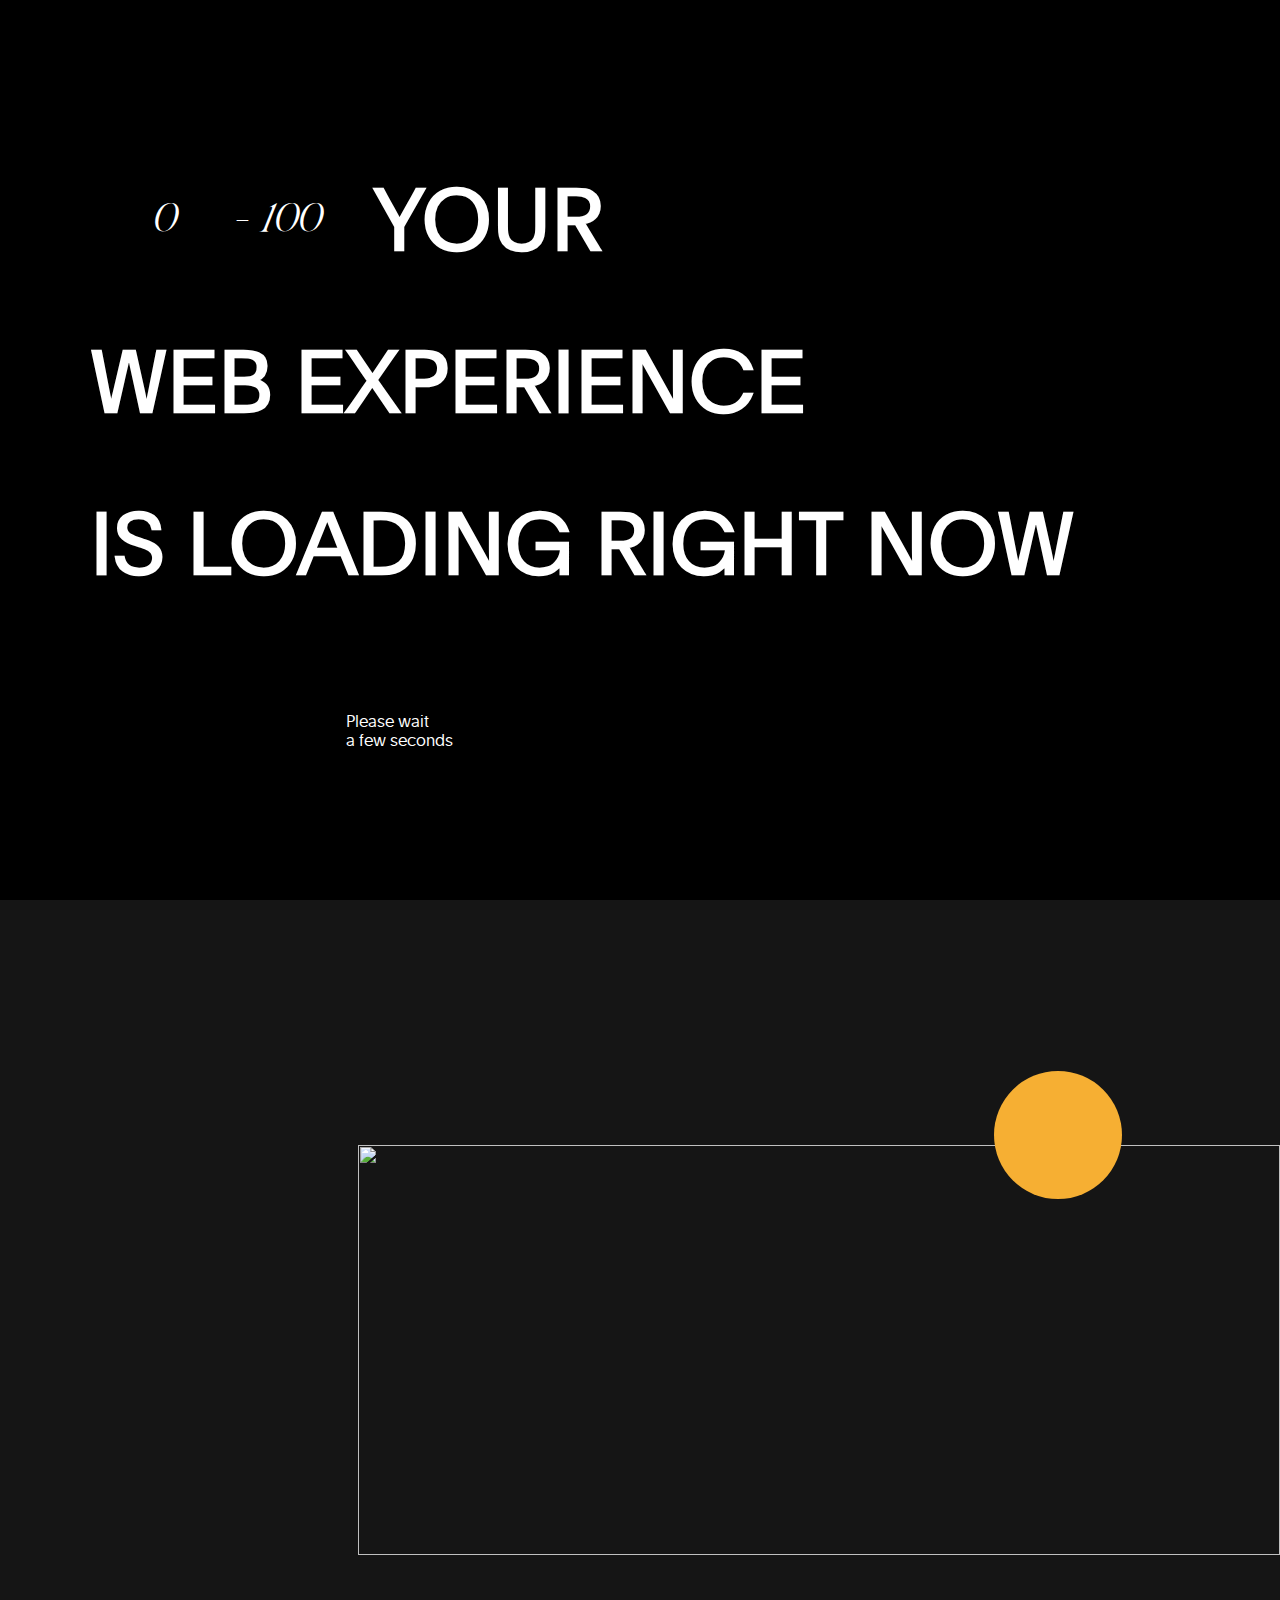
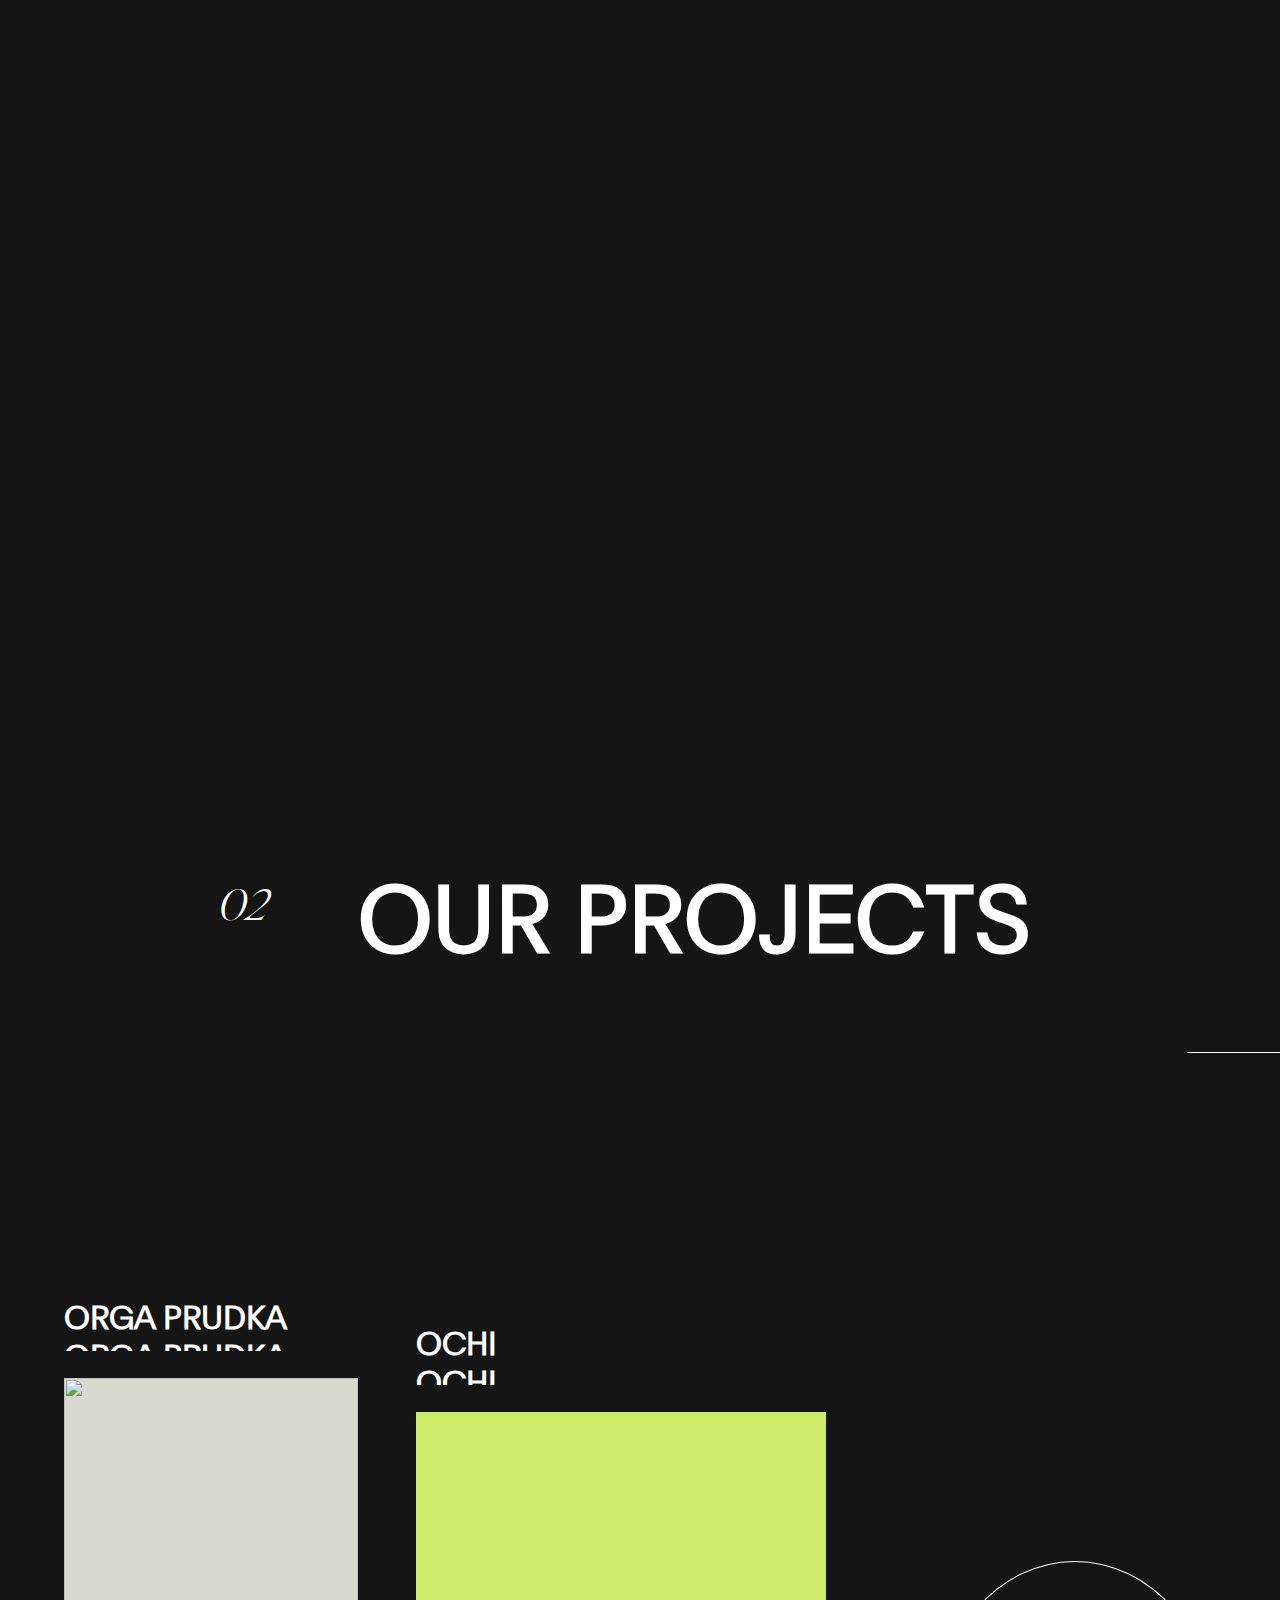
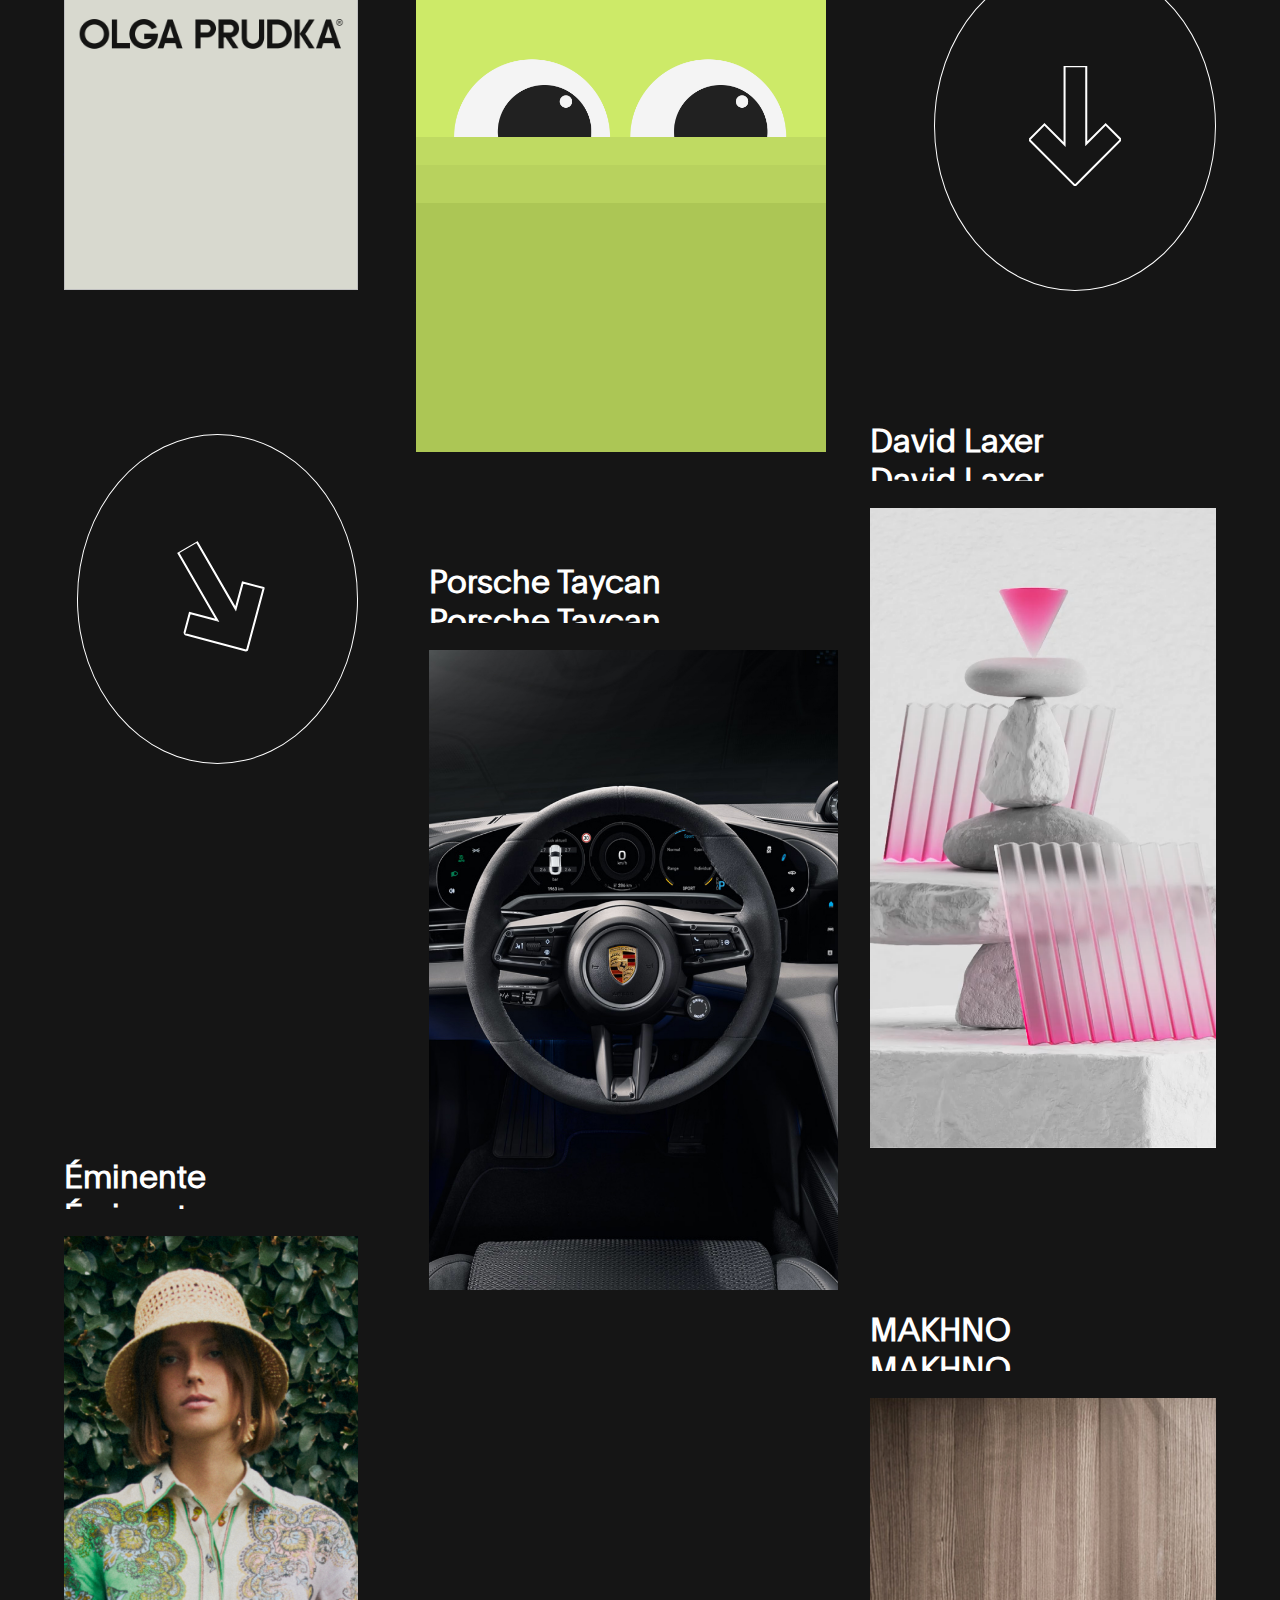
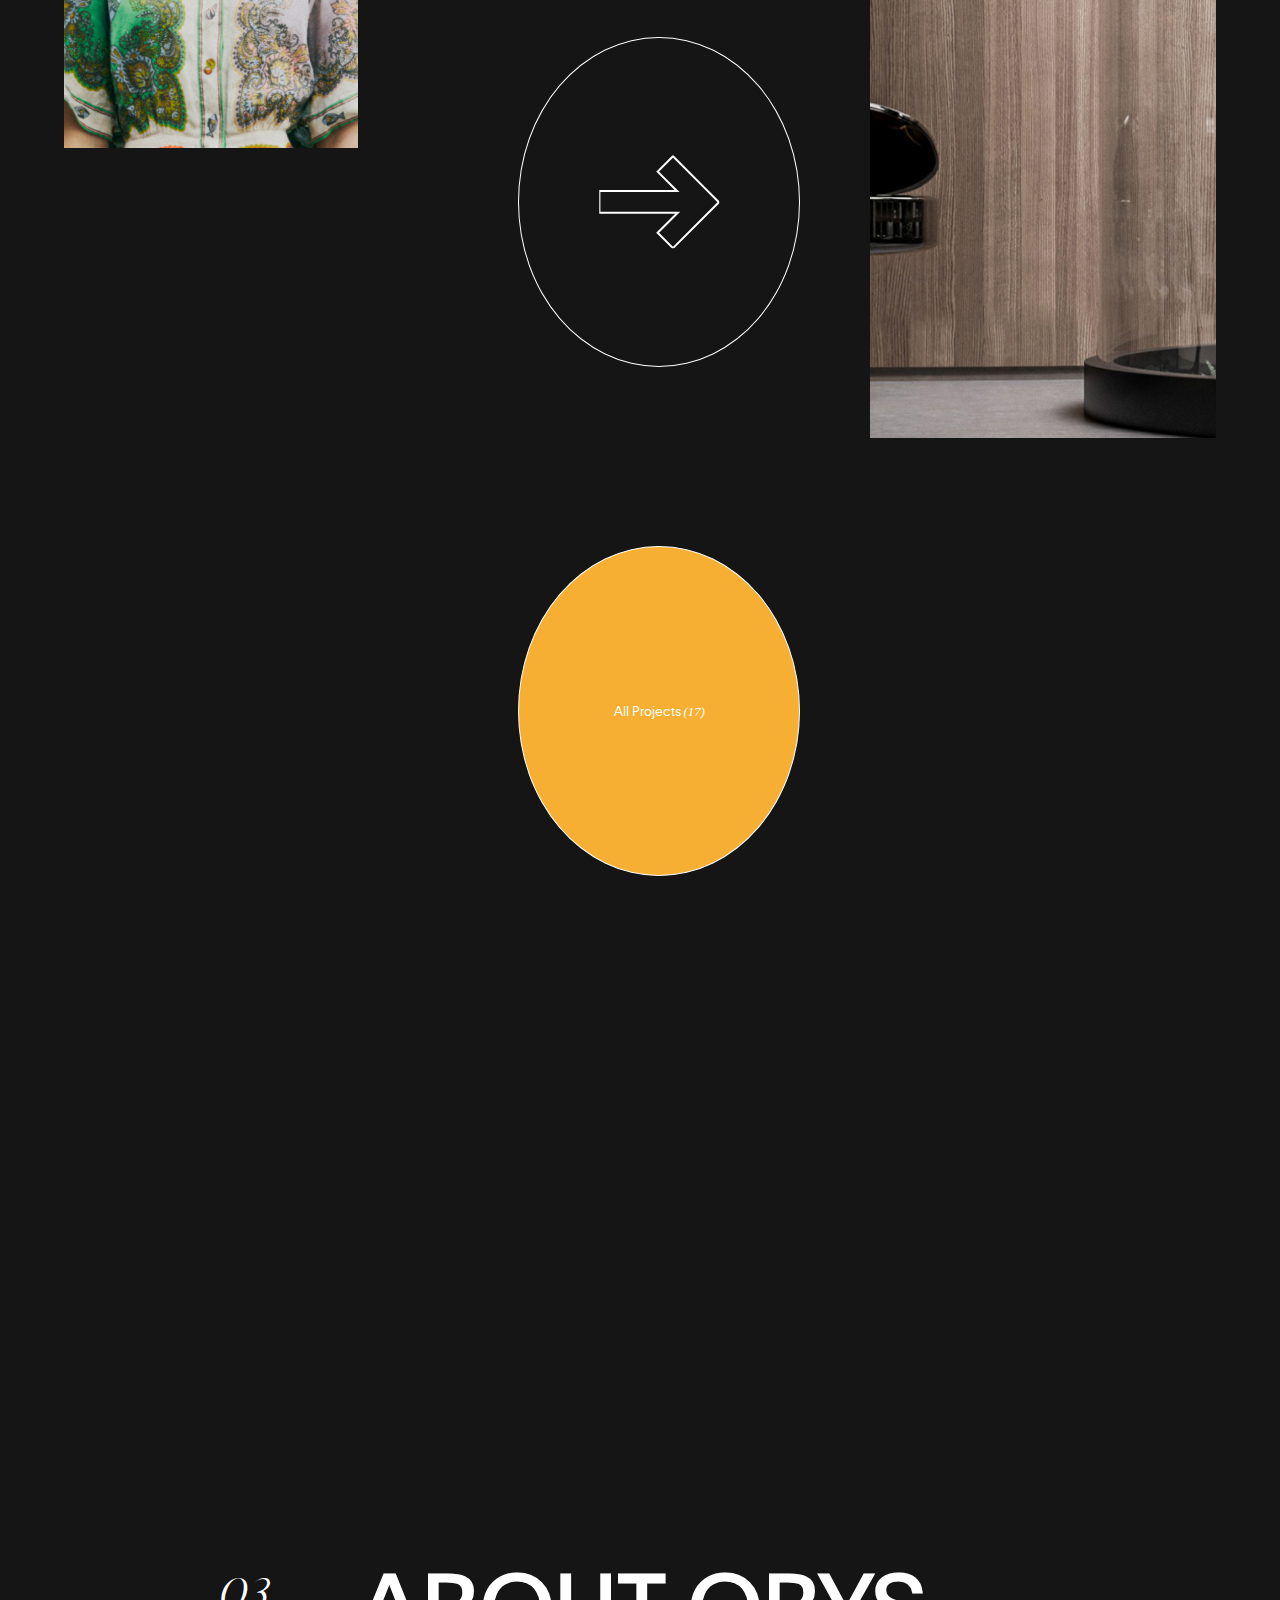
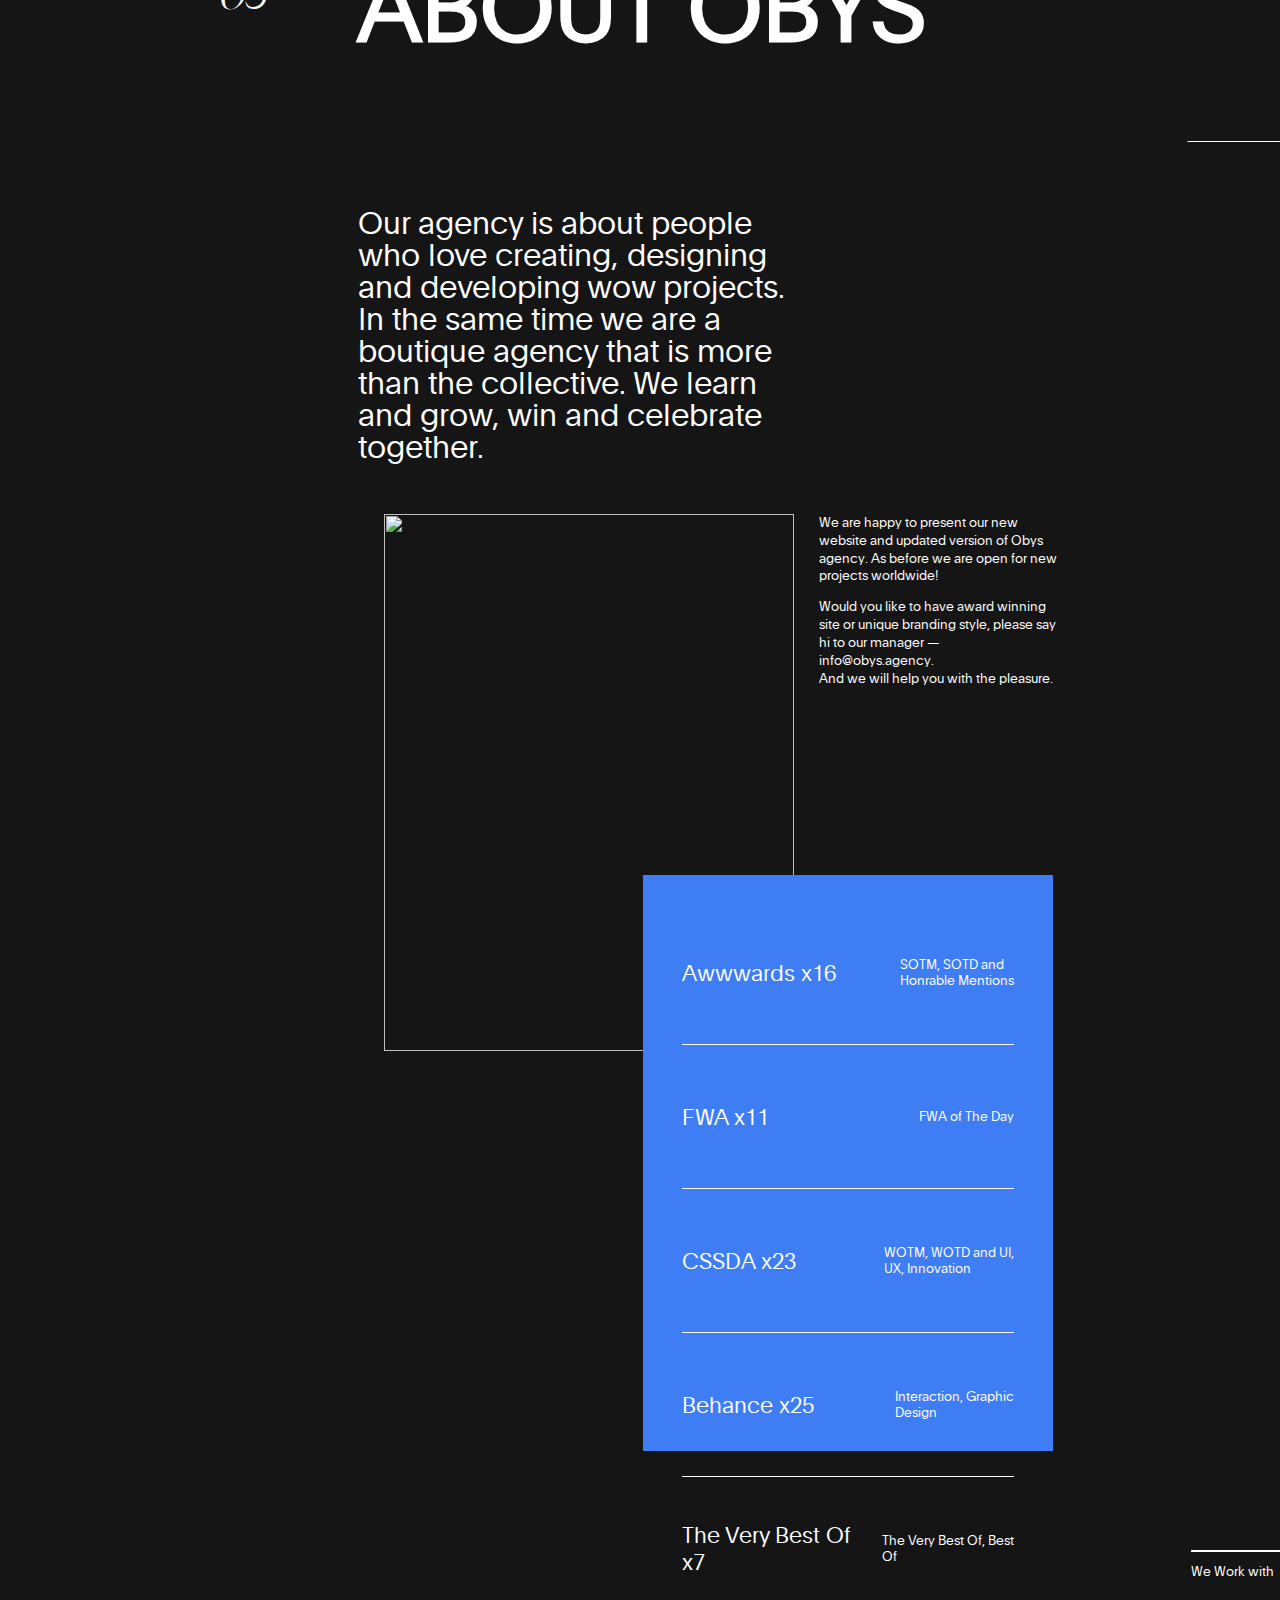
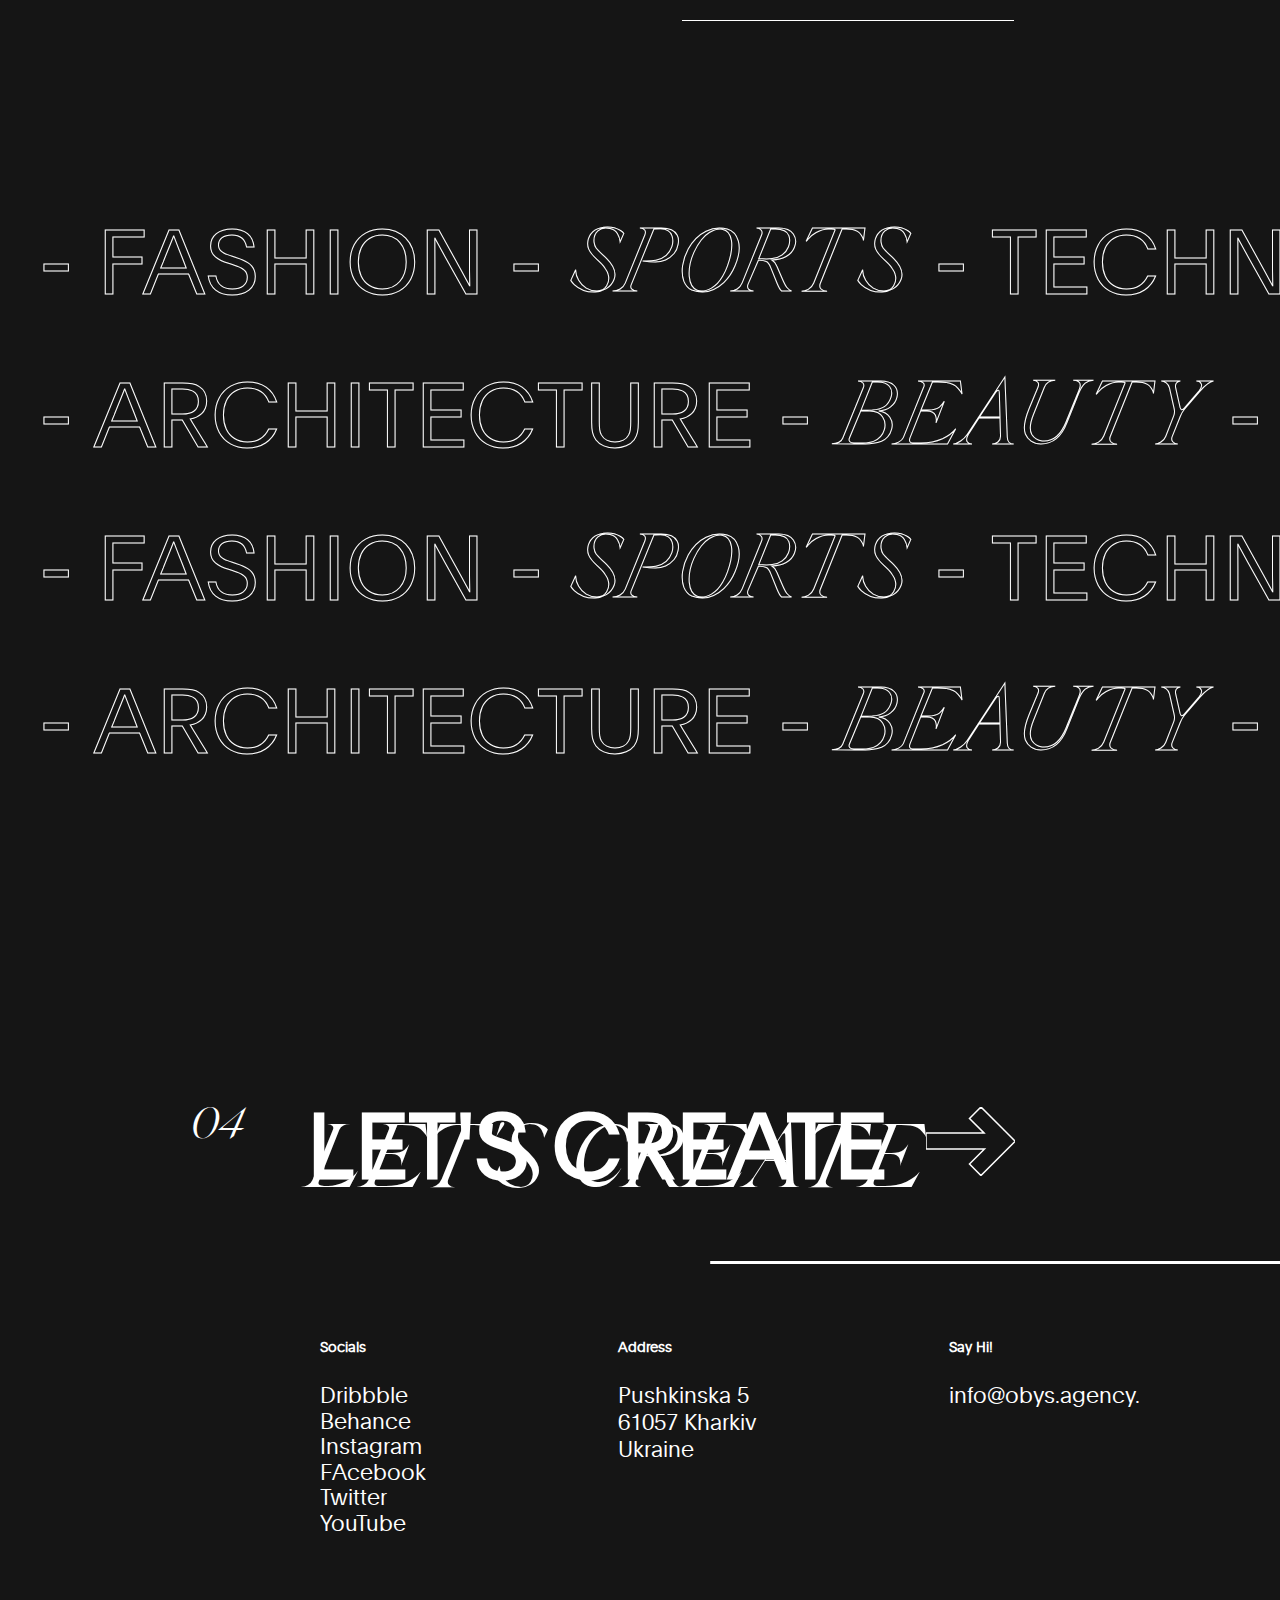
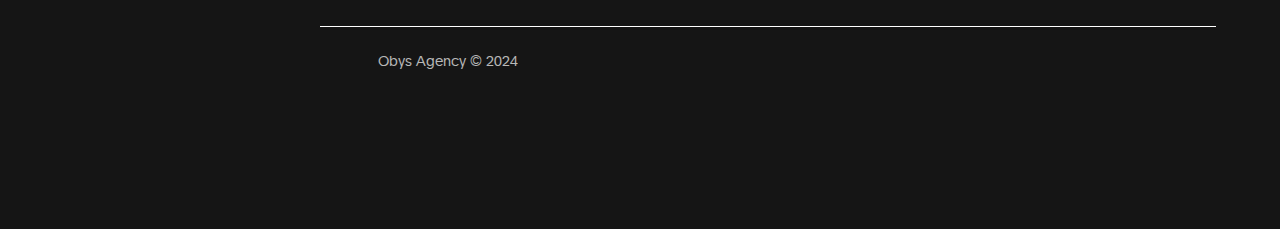
==== obys/index.html @ 9053dfaf "push" ====
<!DOCTYPE html>
<html lang="en">
<head>
    <meta charset="UTF-8">
    <meta name="viewport" content="width=device-width, initial-scale=1.0">
    <title>obys agency</title>
    <link rel="stylesheet" href="https://cdn.jsdelivr.net/npm/locomotive-scroll@3.5.4/dist/locomotive-scroll.css">
    <link
    href="https://cdn.jsdelivr.net/npm/remixicon@4.1.0/fonts/remixicon.css"
    rel="stylesheet"
/>
<link rel="stylesheet" href="https://unpkg.com/sheryjs/dist/Shery.css" />
    <link rel="stylesheet" href="style.css">
</head>
<body>
    <div class="loader">
        <div class="load">
            <div class="count">
                <h4>0</h4>
                <h5>- 100</h5>
            </div>
            <h1>your</h1>
        </div>
        <div class="load">
            <h1>web experience</h1>
        </div>
        <div class="load">
            <h1>is loading right </h1><span> now</span>
        </div>
        <div class="wait">
            <h4>Please wait <br> a few seconds</h4>
        </div>
    </div>
    <div class="main">
        <div class="page-1">
            <div class="nav-1">
                <div class="nav-1-1">
                    <button>.<i class="ri-menu-4-line"></i>
                    </button>
                    <svg class="brand__svg" width="71" height="27" viewBox="0 0 71 27">
                        <path d="M40.7622 24.5917C40.7622 23.6724 41.4511 22.9829 42.3697 22.9829C43.2883 22.9829 43.9773 23.6724 43.9773 24.5917C43.9773 25.511 43.2883 26.2005 42.3697 26.2005C41.566 26.2005 40.7622 25.3961 40.7622 24.5917Z" fill="currentColor"></path>
                        <path d="M65.7937 8.96329C65.7937 8.04398 66.4826 7.35449 67.4012 7.35449C68.3198 7.35449 69.0087 8.04398 69.0087 8.96329C69.0087 9.88261 68.3198 10.5721 67.4012 10.5721C66.4826 10.5721 65.7937 9.88261 65.7937 8.96329Z" fill="currentColor"></path>
                        <path d="M59.019 18.3861C59.019 17.4668 59.708 16.7773 60.6266 16.7773C61.5451 16.7773 62.2341 17.4668 62.2341 18.3861C62.2341 19.3055 61.5451 19.9949 60.6266 19.9949C59.8228 19.9949 59.019 19.3055 59.019 18.3861Z" fill="currentColor"></path>
                        <path d="M41.3365 9.88276C40.5327 8.27396 39.6142 7.8143 39.04 7.58447H46.3887C45.9294 7.8143 45.0108 8.04413 45.0108 8.96344C45.0108 9.19327 45.1257 9.65293 45.3553 10.1126L48.3407 16.6627L46.5035 20.225L41.3365 9.88276Z" fill="currentColor"></path>
                        <path d="M51.8998 9.30819C51.8998 8.04413 50.9812 7.69939 50.2922 7.58447H54.6555C53.8517 7.8143 52.8183 8.27396 51.7849 10.1126C51.8998 9.88276 51.8998 9.65293 51.8998 9.30819Z" fill="currentColor"></path>
                        <path d="M66.7122 17.9266C66.7122 16.2029 65.2195 15.6283 63.0378 14.5941C60.8562 13.5599 59.019 12.7555 59.019 10.8019C59.019 8.73348 60.971 7.12468 64.1861 7.00977C63.1527 7.23959 62.3489 8.15891 62.3489 9.42296C62.3489 10.9168 63.612 11.4914 65.9084 12.5256C68.2049 13.5599 70.2717 14.4792 70.2717 16.6626C70.2717 19.1907 67.4011 20.3398 64.6454 20.4547C65.9084 20.2249 66.7122 19.1907 66.7122 17.9266Z" fill="currentColor"></path>
                        <path d="M21.0129 2.64303C21.0129 1.6088 20.3239 0.919313 19.2905 0.689485L24.4576 0V20.3398C24.4576 20.3398 22.6204 20.4547 20.8981 21.8337V2.64303H21.0129Z" fill="currentColor"></path>
                        <path d="M34.6764 14.0195C34.6764 10.4572 31.691 7.58432 27.9019 7.35449C30.1983 7.69923 30.8873 11.4914 30.8873 14.0195C30.8873 16.5476 30.1983 20.2249 27.9019 20.6845C31.8058 20.4547 34.6764 17.5819 34.6764 14.0195Z" fill="currentColor"></path>
                        <path d="M14.9269 14.0195C14.9269 10.4572 11.9415 7.58432 8.15234 7.35449C10.4488 7.69923 11.1377 11.4914 11.1377 14.0195C11.1377 16.5476 10.4488 20.2249 8.15234 20.6845C11.9415 20.4547 14.9269 17.5819 14.9269 14.0195Z" fill="currentColor"></path>
                        <path d="M0 14.0195C0 10.4572 2.9854 7.58432 6.77456 7.35449C4.4781 7.69923 3.78916 11.4914 3.78916 14.0195C3.78916 16.5476 4.4781 20.2249 6.77456 20.6845C2.9854 20.4547 0 17.5819 0 14.0195Z" fill="currentColor"></path></svg>
                        <h4>Obys- <br>Creative <br>Design <br>Agency</h4>
                </div>
                <div class="nav-1-2">
                    <h4>Work</h4>
                <h4>About</h4>
                <h4>Contacts</h4> 
                </div>
                             
            </div>
            <div class="text">
                
                <div class="texts" ><h1 id="after">we design</h1></div>
                <div class="texts"><h1>unique</h1></div>
                <div class="texts">                    <img src="https://obys.agency/wp-content/uploads/2022/03/Flag.jpg" alt="">
                    <h2>web</h2><h1>/</h1><h2>graphic</h2></div>
                <div class="texts"><h1>experience</h1></div>
            </div>
        </div>
        <div class="page-2">
            <div class="image-container">
                <div class="play">
                    <i class="ri-play-fill"></i>
                </div>
                <img src="https://obys.agency/wp-content/uploads/2022/11/Showreel-2022-preview-1.jpg" alt="">
                <video loop src="https://obys.agency/wp-content/uploads/2022/11/Obys-Showreel-2022.mp4"></video>
            </div>
        </div>
        <div class="page-3">
            <div class="nav-3">
                <h1>our projects</h1>
                <div class="side-line"></div>
            </div>
            <div class="image-div">
            <div id="img1" class="images">
                <div class="text-hover">
                    <h4 id="top">ORGA PRUDKA</h4>
                    <h4 id="bottom">ORGA PRUDKA</h4>
                </div>
                <div class="ig">
               
                <img src="./Olga_Prudka_1.png" alt="">
                <img src="./img-1-2.png" alt="">
            </div>
               
                <div class="text-btn">
                    <p>Logo design,Website<br>design,Development</p> <h5>2023</h5>
                </div>
            </div>
            <div id="img2" class="images">
                <div class="text-hover">
                    <h4 id="top2">OCHI</h4>
                    <h4 id="bottom2">OCHI</h4>
                </div>
               
<div class="ig">
             
                <img src="./OCHI.png" alt="">
                <img src="./img-2-2.png" alt="">
            </div>
                <div class="text-btn">
                    <p>Website design, Development</p> <h5>2022</h5>
                </div>
            </div>
            <div class="circle-hover">
                <svg class="button__arrow" viewBox="0 0 91 118" fill="none">
                    <path d="M15.2307 57.4152L15.9378 56.708L15.2307 56.0009L14.5236 56.708L15.2307 57.4152ZM34.9813 77.1658L34.2742 77.8729L35.9813 79.58L35.9813 77.1658L34.9813 77.1658ZM0.151478 72.4944L-0.555622 71.7873L-1.26273 72.4944L-0.555622 73.2015L0.151478 72.4944ZM45.29 117.633L44.5828 118.34L45.29 119.047L45.9971 118.34L45.29 117.633ZM60.3692 102.554L61.0763 103.261L61.7839 102.553L61.0758 101.846L60.3692 102.554ZM60.3685 102.553L59.6614 101.846L58.9538 102.553L59.6619 103.261L60.3685 102.553ZM90.427 72.4944L91.1341 73.2015L91.8412 72.4944L91.1341 71.7873L90.427 72.4944ZM75.3478 57.4152L76.0549 56.7081L75.3478 56.001L74.6407 56.7081L75.3478 57.4152ZM56.3065 76.4565L55.3065 76.4565L55.3065 78.8707L57.0136 77.1636L56.3065 76.4565ZM56.3065 0.120074L57.3065 0.120074L57.3065 -0.879926L56.3065 -0.879926L56.3065 0.120074ZM34.9813 0.120076L34.9813 -0.879924L33.9813 -0.879924L33.9813 0.120076L34.9813 0.120076ZM14.5236 58.1223L34.2742 77.8729L35.6884 76.4587L15.9378 56.708L14.5236 58.1223ZM0.858585 73.2015L15.9378 58.1223L14.5236 56.708L-0.555622 71.7873L0.858585 73.2015ZM45.9971 116.926L0.858585 71.7873L-0.555622 73.2015L44.5828 118.34L45.9971 116.926ZM59.662 101.846L44.5828 116.926L45.9971 118.34L61.0763 103.261L59.662 101.846ZM59.6619 103.261L59.6625 103.261L61.0758 101.846L61.0751 101.845L59.6619 103.261ZM61.0756 103.26L91.1341 73.2015L89.7199 71.7873L59.6614 101.846L61.0756 103.26ZM91.1341 71.7873L76.0549 56.7081L74.6407 58.1223L89.7199 73.2015L91.1341 71.7873ZM74.6407 56.7081L55.5994 75.7494L57.0136 77.1636L76.0549 58.1223L74.6407 56.7081ZM57.3065 76.4565L57.3065 0.120074L55.3065 0.120074L55.3065 76.4565L57.3065 76.4565ZM56.3065 -0.879926L34.9813 -0.879924L34.9813 1.12008L56.3065 1.12007L56.3065 -0.879926ZM33.9813 0.120076L33.9813 77.1658L35.9813 77.1658L35.9813 0.120076L33.9813 0.120076Z" fill="currentColor"></path></svg>
                <div class="inner-circle">
                    <p>Lorem ipsum dolor sit amet consectetur, adipisicing elit. Eum nulla cupiditate quas?❤️</p>
                </div>
            </div>
        </div>
        <div class="image-div">
            <div id="circle2" class="circle-hover">
                <svg class="button__arrow" viewBox="0 0 91 118" fill="none">
                    <path d="M15.2307 57.4152L15.9378 56.708L15.2307 56.0009L14.5236 56.708L15.2307 57.4152ZM34.9813 77.1658L34.2742 77.8729L35.9813 79.58L35.9813 77.1658L34.9813 77.1658ZM0.151478 72.4944L-0.555622 71.7873L-1.26273 72.4944L-0.555622 73.2015L0.151478 72.4944ZM45.29 117.633L44.5828 118.34L45.29 119.047L45.9971 118.34L45.29 117.633ZM60.3692 102.554L61.0763 103.261L61.7839 102.553L61.0758 101.846L60.3692 102.554ZM60.3685 102.553L59.6614 101.846L58.9538 102.553L59.6619 103.261L60.3685 102.553ZM90.427 72.4944L91.1341 73.2015L91.8412 72.4944L91.1341 71.7873L90.427 72.4944ZM75.3478 57.4152L76.0549 56.7081L75.3478 56.001L74.6407 56.7081L75.3478 57.4152ZM56.3065 76.4565L55.3065 76.4565L55.3065 78.8707L57.0136 77.1636L56.3065 76.4565ZM56.3065 0.120074L57.3065 0.120074L57.3065 -0.879926L56.3065 -0.879926L56.3065 0.120074ZM34.9813 0.120076L34.9813 -0.879924L33.9813 -0.879924L33.9813 0.120076L34.9813 0.120076ZM14.5236 58.1223L34.2742 77.8729L35.6884 76.4587L15.9378 56.708L14.5236 58.1223ZM0.858585 73.2015L15.9378 58.1223L14.5236 56.708L-0.555622 71.7873L0.858585 73.2015ZM45.9971 116.926L0.858585 71.7873L-0.555622 73.2015L44.5828 118.34L45.9971 116.926ZM59.662 101.846L44.5828 116.926L45.9971 118.34L61.0763 103.261L59.662 101.846ZM59.6619 103.261L59.6625 103.261L61.0758 101.846L61.0751 101.845L59.6619 103.261ZM61.0756 103.26L91.1341 73.2015L89.7199 71.7873L59.6614 101.846L61.0756 103.26ZM91.1341 71.7873L76.0549 56.7081L74.6407 58.1223L89.7199 73.2015L91.1341 71.7873ZM74.6407 56.7081L55.5994 75.7494L57.0136 77.1636L76.0549 58.1223L74.6407 56.7081ZM57.3065 76.4565L57.3065 0.120074L55.3065 0.120074L55.3065 76.4565L57.3065 76.4565ZM56.3065 -0.879926L34.9813 -0.879924L34.9813 1.12008L56.3065 1.12007L56.3065 -0.879926ZM33.9813 0.120076L33.9813 77.1658L35.9813 77.1658L35.9813 0.120076L33.9813 0.120076Z" fill="currentColor"></path></svg>
                <div class="inner-circle">
                    <p>Lorem ipsum dolor sit amet?❤️</p>
                </div>
            </div>
            <div id="img3" class="images">    
                <div class="text-hover">
                    <h4 id="top3">Porsche Taycan</h4>
                    <h4 id="bottom3">Porsche Taycan</h4>
                </div>
                <div class="ig">
                <img src="./porsche.jpg" alt="">
                <img src="./img-3-2.jpg" alt="">
            </div>
                <div class="text-btn">
                    <p>Website design, Development</p> <h5>2022</h5>
                </div>
            </div>
            <div id="img4" class="images">
                <div class="text-hover">
                    <h4 id="top4">David Laxer</h4>
                    <h4 id="bottom4">David Laxer</h4>
                </div>
                <div class="ig">
                <img src="./Laxer_1-2.png" alt="">
                <img src="./img-4-2.png" alt="">
            </div>
                <div class="text-btn">
                    <p>Website design, Development</p> <h5>2022</h5>
                </div>
            </div></div>
            <div class="image-div">
              
                <div id="img5" class="images">    
                    <div class="text-hover">
                        <h4 id="top5">Éminente</h4>
                        <h4 id="bottom5">Éminente</h4>
                    </div>
                    <div class="ig">
                        <img src="./Éminente_First.png" alt="">
                 
                    <img src="./Éminente-_img1-x2.png" alt="">
                </div>
                    <div class="text-btn">
                        <p>Logo design,Website<br>design,Development</p> <h5>2023</h5>
                    </div>
                </div>
                <div id="circle3" class="circle-hover">
                    <svg class="button__arrow" viewBox="0 0 91 118" fill="none">
                        <path d="M15.2307 57.4152L15.9378 56.708L15.2307 56.0009L14.5236 56.708L15.2307 57.4152ZM34.9813 77.1658L34.2742 77.8729L35.9813 79.58L35.9813 77.1658L34.9813 77.1658ZM0.151478 72.4944L-0.555622 71.7873L-1.26273 72.4944L-0.555622 73.2015L0.151478 72.4944ZM45.29 117.633L44.5828 118.34L45.29 119.047L45.9971 118.34L45.29 117.633ZM60.3692 102.554L61.0763 103.261L61.7839 102.553L61.0758 101.846L60.3692 102.554ZM60.3685 102.553L59.6614 101.846L58.9538 102.553L59.6619 103.261L60.3685 102.553ZM90.427 72.4944L91.1341 73.2015L91.8412 72.4944L91.1341 71.7873L90.427 72.4944ZM75.3478 57.4152L76.0549 56.7081L75.3478 56.001L74.6407 56.7081L75.3478 57.4152ZM56.3065 76.4565L55.3065 76.4565L55.3065 78.8707L57.0136 77.1636L56.3065 76.4565ZM56.3065 0.120074L57.3065 0.120074L57.3065 -0.879926L56.3065 -0.879926L56.3065 0.120074ZM34.9813 0.120076L34.9813 -0.879924L33.9813 -0.879924L33.9813 0.120076L34.9813 0.120076ZM14.5236 58.1223L34.2742 77.8729L35.6884 76.4587L15.9378 56.708L14.5236 58.1223ZM0.858585 73.2015L15.9378 58.1223L14.5236 56.708L-0.555622 71.7873L0.858585 73.2015ZM45.9971 116.926L0.858585 71.7873L-0.555622 73.2015L44.5828 118.34L45.9971 116.926ZM59.662 101.846L44.5828 116.926L45.9971 118.34L61.0763 103.261L59.662 101.846ZM59.6619 103.261L59.6625 103.261L61.0758 101.846L61.0751 101.845L59.6619 103.261ZM61.0756 103.26L91.1341 73.2015L89.7199 71.7873L59.6614 101.846L61.0756 103.26ZM91.1341 71.7873L76.0549 56.7081L74.6407 58.1223L89.7199 73.2015L91.1341 71.7873ZM74.6407 56.7081L55.5994 75.7494L57.0136 77.1636L76.0549 58.1223L74.6407 56.7081ZM57.3065 76.4565L57.3065 0.120074L55.3065 0.120074L55.3065 76.4565L57.3065 76.4565ZM56.3065 -0.879926L34.9813 -0.879924L34.9813 1.12008L56.3065 1.12007L56.3065 -0.879926ZM33.9813 0.120076L33.9813 77.1658L35.9813 77.1658L35.9813 0.120076L33.9813 0.120076Z" fill="currentColor"></path></svg>
                    <div class="inner-circle">
                        <p>Lorem ipsum dolor sit amet?❤️</p>
                    </div>
                </div>
                <div id="img6" class="images">
                    <div class="text-hover">
                        <h4 id="top6">MAKHNO</h4>
                        <h4 id="bottom6">MAKHNO</h4>
                    </div>
                    <div class="ig">
                        <img src="./Makhno_First.png" alt="">
                        <img src="./makhno-_img1-x2.png" alt="">
                </div>
                    <div class="text-btn">
                        <p>Website design, Development</p> <h5>2022</h5>
                    </div>
                </div></div>
                <div id="circle4" class="circle-hover">
                    <h5>All Projects <span>(17)</span></h5>
                </div>
        </div>
        <div class="page4">
            <div class="nav-4">
                <h1>ABOUT OBYS</h1>
                <div  class="side-line4"></div>
                <p>Our agency  is about people who love
                    creating,
                    designing
                    and
                     
                    developing
                    wow
                    projects.
                    In
                    the
                     
                    same
                    time
                    we
                    are
                    a
                    boutique
                     
                    agency
                    that
                    is
                    more
                    than
                    the
                     
                    collective.
                    We
                    learn
                    and
                    grow,
                    win
                     
                    and
                    celebrate
                    together.</p>
            </div>
            <div class="center-content">
                <img src="https://obys.agency/wp-content/uploads/2020/07/content-image01.jpg" alt="">
                <div class="para">
                <p>We are happy to present our new website and updated version of Obys agency. As before we are open for new projects worldwide!</p>
                <p>Would you like to have award winning site or unique branding style, please say hi to our manager — <br>info@obys.agency. <br>And we will help you with the pleasure.</p>
            </div>
            <div class="text-content">
                <div class="contents">
                    <h2>Awwwards x16</h2>
                    <h3>SOTM, SOTD and <br> Honrable Mentions
                    </h3>
                </div>
                <div class="contents">
                    <h2>FWA x11</h2>
                    <h3>FWA of The Day
                    </h3>
                </div>
                <div class="contents">
                    <h2>CSSDA x23</h2>
                    <h3>WOTM, WOTD and UI, <br> UX, Innovation
                    </h3>
                   
                </div>
                <div class="contents"><h2>Behance x25</h2>
                    <h3>
                        Interaction, Graphic <br> Design
                    </h3></div>
                <div class="contents"><h2>The Very Best Of <br> x7</h2>
                    <h3>The Very Best Of, Best<br> Of
                    </h3></div>
            </div>
        </div>
        <div class="side-line4-2"></div>
    </div>
        <div class="page5">
<div id="left-move" class="text-animation">
    <h1>- fashion -</h1> <h2>sports </h2> <h1>- technology -</h1> <h2>fashion </h2> <h1> - technology -</h1> <h2>sports -</h2>
</div>
<div id="right-move" class="text-animation">
 <h1> - architecture -</h1> <h2>beauty </h2> <h1>- real estate -</h1>  <h2>beauty </h2> <h1> - real estate -</h1> <h2>beauty </h2>
        </div>
        <div id="left-move" class="text-animation">
            <h1>- fashion -</h1> <h2>sports </h2> <h1>- technology -</h1> <h2>fashion </h2> <h1> - technology -</h1> <h2>sports -</h2>
        </div>
        <div id="right-move" class="text-animation">
         <h1> - architecture -</h1> <h2>beauty </h2> <h1>- real estate -</h1>  <h2>beauty </h2> <h1> - real estate -</h1> <h2>beauty </h2>
                </div></div>
        <div class="page6">
<div class="top6">
    <div class="text6">
    <h1 class="text-text">let's create</h1>
    <h2 class="text-text">let's create</h2>
        <div class="svg"><svg class="entry-title__arrow" viewBox="0 0 118 91" fill="none" xmlns="http://www.w3.org/2000/svg">
        <path d="M57.295 75.1963L56.5879 74.4892L55.8808 75.1963L56.5879 75.9034L57.295 75.1963ZM77.0457 55.4457L77.7528 56.1528L79.4599 54.4457L77.0457 54.4457L77.0457 55.4457ZM72.3742 90.2755L71.6671 90.9826L72.3742 91.6897L73.0813 90.9826L72.3742 90.2755ZM117.513 45.1371L118.22 45.8442L118.927 45.1371L118.22 44.4299L117.513 45.1371ZM102.433 30.0578L103.141 29.3507L102.433 28.6431L101.726 29.3512L102.433 30.0578ZM102.433 30.0585L101.726 30.7656L102.433 31.4732L103.14 30.7651L102.433 30.0585ZM72.3743 9.86531e-07L73.0814 -0.707106L72.3743 -1.41421L71.6672 -0.707106L72.3743 9.86531e-07ZM57.2951 15.0792L56.588 14.3721L55.8809 15.0792L56.588 15.7863L57.2951 15.0792ZM76.3363 34.1205L76.3363 35.1205L78.7506 35.1205L77.0434 33.4134L76.3363 34.1205ZM-4.50306e-05 34.1205L-4.50525e-05 33.1205L-1.00005 33.1205L-1.00005 34.1205L-4.50306e-05 34.1205ZM-4.45646e-05 55.4457L-1.00004 55.4457L-1.00004 56.4457L-4.45427e-05 56.4457L-4.45646e-05 55.4457ZM58.0021 75.9034L77.7528 56.1528L76.3385 54.7386L56.5879 74.4892L58.0021 75.9034ZM73.0813 89.5684L58.0021 74.4892L56.5879 75.9034L71.6671 90.9826L73.0813 89.5684ZM116.806 44.4299L71.6671 89.5684L73.0813 90.9826L118.22 45.8442L116.806 44.4299ZM101.726 30.765L116.806 45.8442L118.22 44.4299L103.141 29.3507L101.726 30.765ZM103.14 30.7651L103.141 30.7645L101.726 29.3512L101.725 29.3519L103.14 30.7651ZM103.14 29.3514L73.0814 -0.707106L71.6672 0.707108L101.726 30.7656L103.14 29.3514ZM71.6672 -0.707106L56.588 14.3721L58.0022 15.7863L73.0814 0.707108L71.6672 -0.707106ZM56.588 15.7863L75.6292 34.8276L77.0434 33.4134L58.0022 14.3721L56.588 15.7863ZM76.3363 33.1205L-4.50525e-05 33.1205L-4.50088e-05 35.1205L76.3363 35.1205L76.3363 33.1205ZM-1.00005 34.1205L-1.00004 55.4457L0.999955 55.4457L0.999955 34.1205L-1.00005 34.1205ZM-4.45427e-05 56.4457L77.0457 56.4457L77.0457 54.4457L-4.45864e-05 54.4457L-4.45427e-05 56.4457Z" fill="currentColor"></path></svg></div></div>
    <div class="side-line6"></div>
</div>
<footer>
    <div class="text-foot"><h5>Socials</h5> 
    <div class="h2">
    <h2>Dribbble</h2>
    <h2 >Dribbble</h2></div>
    <div class="h2">
    <h2>Behance</h2>
    <h2 >Behance</h2></div>
    <div class="h2">
    <h2>Instagram</h2>
    <h2 >Instagram</h2></div>
    <div class="h2">
    <h2>FAcebook</h2>
    <h2>FAcebook</h2></div>
    <div class="h2">
    <h2>Twitter</h2>
    <h2>Twitter</h2></div>
    <div class="h2">
    <h2>YouTube</h2>
    <h2>YouTube</h2></div></div>
    <div class="text-foot"><h5>Address</h5>
    <h3>Pushkinska 5 <br>
        61057 Kharkiv <br>
        Ukraine</h3></div>
    <div class="text-foot"><h5>Say Hi!</h5>
        <div class="h2">
    <h2>info@obys.agency.</h2> <h2>info@obys.agency.</h2></div>
</footer>
<h6>
    Obys Agency © 2024</h6>
        </div>
    </div>
    <script src="https://cdn.jsdelivr.net/npm/locomotive-scroll@3.5.4/dist/locomotive-scroll.js"></script>
    <script
    src="https://cdnjs.cloudflare.com/ajax/libs/gsap/3.12.4/gsap.min.js"
    integrity="sha512-EZI2cBcGPnmR89wTgVnN3602Yyi7muWo8y1B3a8WmIv1J9tYG+udH4LvmYjLiGp37yHB7FfaPBo8ly178m9g4Q=="
    crossorigin="anonymous"
    referrerpolicy="no-referrer"></script>
  <script
    src="https://cdnjs.cloudflare.com/ajax/libs/gsap/3.12.4/ScrollTrigger.min.js"
    integrity="sha512-OzC82YiH3UmMMs6Ydd9f2i7mS+UFL5f977iIoJ6oy07AJT+ePds9QOEtqXztSH29Nzua59fYS36knmMcv79GOg=="
    crossorigin="anonymous"
    referrerpolicy="no-referrer"></script>
    <script src="https://cdnjs.cloudflare.com/ajax/libs/three.js/0.155.0/three.min.js"></script>

    <script src="https://cdn.jsdelivr.net/gh/automat/controlkit.js@master/bin/controlKit.min.js"></script>
    
        <script
        type="text/javascript"
        src="https://unpkg.com/sheryjs/dist/Shery.js" ></script>
    <script src="script.js"></script>
</body>
</html>
---- obys/style.css ----
:root{
  --primary: #151515;
  --secondary: #fff;
}

@font-face {
    font-family: plan;
    src: url(./plan.ttf);
}
@font-face {
    font-family: silk;
    src: url(./silk.ttf);
}
*{
margin : 0;
padding : 0;
box-sizing : border-box;
font-family: plan;
color: var(--secondary);
}
html,body{
height : 100%;
width : 100%;
}
.mousefollower{
    height: 40px;
    width: 40px;
    background-color: transparent !important;
    mix-blend-mode: normal;
    border: 1px solid var(--secondary);
}
.loader{
    height: 100vh;
    width: 100%;
    background-color: black;
    padding-left: 7vw;
    padding-top: 15vh;
    z-index: 99;
    position: fixed;
}
.load{
    height: 18vh;
    display: flex;
    align-items: center;
    overflow: hidden;
}
.load:nth-child(1){
    padding-left: 5vw;
}
.load .count{
    width: 15%;
    display: flex;
    align-items: center;
    justify-content: space-between;
    margin-right: 4vw;
}
.count h4{
    font-family: silk;
    font-weight: 400;
    font-size: 3.1vw;
}
.count h5{
    font-family: silk;
    font-weight: 400;
    font-size: 3.1vw;
}
.load h1{
    font-size: 6.7vw;
    font-weight: 600;
    text-transform: uppercase;
}
.load  span{
   margin-left: 1.7vw;
    font-size: 6.7vw;
    font-weight: 600;
    text-transform: uppercase;
   animation: now 1.4s linear infinite 1s;
   animation-delay: 0.3s;
}
.wait h4{
    font-weight: 500;
    padding: 10vh 20vw;
    font-family: 16px;
}
@keyframes now {
    0%{
        -webkit-text-stroke: 1px transparent;
        color: var(--secondary);
        font-weight: 100;
        font-family: plan;
        opacity: 1;
    }
    45%{
        -webkit-text-stroke: 1px transparent;
        color: var(--secondary);
        font-weight: 100;
        font-family: plan;
        opacity: 0;
    }
    50%{
        -webkit-text-stroke: 1px var(--secondary);
        color: transparent;
        font-weight: 100;
        font-family: silk; 
        opacity: 1;
    }
    100%{
        -webkit-text-stroke: 1px transparent;
        font-weight: 100;
        font-family: plan; 
        opacity: 1;
    }
}
.page-1{
    height: 100vh;
    width: 100%;
    background-color: var(--primary);
    position: relative;
}
.nav-1 {
    width: 100%;
    padding: 7vh 5vw;
    display: flex;
    align-items:start;
    justify-content: space-between;
}
.nav-1 .nav-1-1{
    width: 30%;
    display: flex;
    align-items:start;
    justify-content: space-between;
}
.nav-1 .nav-1-1 svg{
    margin-right: 13vw;
}
.nav-1 .nav-1-1 button{
    background-color: transparent;
    border: none;
    font-size: 1.5vw;
}
.nav-1 h4{
    font-weight:500 ;
    line-height: 1.1vw;
    font-size: 1vw;
}
.nav-1-2{
    display: flex;
    gap: 2.4vw;
    align-items: center;
}
.text {
    padding-top: 5vw;
    padding-left: 28vw;
    position: relative;
}

.texts{
    height: 16vh;
    display: flex;
    align-items: center;
    position: relative;
}
.texts img{
    height: 450px;
    width: 300px;
    object-fit: cover;
    position: absolute;
    transform: translate(0, -16%);
    opacity: 0;
}
.texts h1{
    font-size: 7.3vw;
    font-weight: 600;
    text-transform: uppercase;
    line-height: 6.7vw;
   letter-spacing: 3px;
   position: relative;
   padding-bottom: 15px;
   z-index: 9;
}
.texts h2{
    font-size: 7.3vw;
    font-weight: 600;
    text-transform: uppercase;
    line-height: 6.7vw;
   letter-spacing: 3px;
   position: relative;
   padding-bottom: 15px;
}
.texts h2:hover{
    font-weight: 500;
    color: transparent;
    -webkit-text-stroke: 0.5px var(--secondary);
}
.texts #after::after{
    content: '01';
    position: absolute;
    top: -18%;
    left: -23%;
    font-family: silk;
    font-size: 3.2vw;
    font-weight: 500;
    letter-spacing: 0;
}

.page-2{
    height: 100vh;
    width: 100%;
    background-color: var(--primary);
    position: relative;
    display: flex;
    align-items: center;
    justify-content: end;
}
.image-container{
    height: 32vw;
    width: 72vw;
    position: relative;
}
.image-container .play{
    height:10vw;
    width: 10vw;
    position: absolute;
    left: 69%;
    top: -18%;
    background-color: rgb(246, 175, 51);
    display: flex;
    align-items: center;
    justify-content: center;
    border-radius: 50%;
    font-size: 2.5vw;
    z-index: 99;
}
.image-container img{
    height: 100%;
    width: 100%;
    object-fit: cover;
   z-index: 999;  
   object-position: center;
}
.image-container video{
    height: 100%;
    width: 100%;
    object-fit: cover;
    position: absolute;
    top: 0;
    left: 0;
    opacity: 0;
}
.page-3{
    height: 500vh;
    width: 100%;
    background-color: var(--primary);
    position: relative;
    padding: 1vw 3vw;
    display: flex;
    align-items: center;
    justify-content: center;
    flex-direction: column;
}
.nav-3{
   width: 100vw;
   font-size: 3.6vw;
   text-transform: uppercase;
   padding-left: 28vw;
   padding-top: 4vh;
}
.nav-3 h1{
    position: relative;
}
.nav-3 h1::after{
    content: '02';
    position: absolute;
    top: 10px;
    left: -15%;
    font-family: silk;
    font-size: 3.4vw;
    font-weight: 400;
}
 .side-line{
    width: 90%;
    height: 1.7px;
    background-color: var(--secondary);
  margin-top: 9vh;
  transform: translateX(100%);
}

.image-div{
   height: 50vw;
   width: 100%;
    display: flex;
    margin-bottom: 2vh;
    justify-content:space-between;
    align-items: center;
    padding:0 2vw;
    margin-top: 20vh;
}

.image-div .images{
    height:100%;
    width: 27vw;
    position: relative;
    display: flex;
    align-items: center;
    justify-content: space-between;
    flex-direction: column;
}
.images:nth-child(1) {
    width: 23vw;
    height:40vw ;
}
.images  #img1{
    height:65% ;
}
.images:nth-child(2) {
   margin-top: 20vh;
   margin-left: 3vw;
   width: 32vw;
   height:50vw ;
}
.images .text-hover{
    height: 7vh;
    width: 100%;
    font-size: 2.5vw;
    overflow: hidden;
}
.text-hover h4{
    overflow: hidden;
}
.ig{
    height: 75%;
    width: 100%;
}
.images img{
    height: 100%;
    width: 100%;
    position: absolute;
    object-fit: cover;
    margin-top: 3vh;
}

._canvas_container{
    z-index: 99999999!important;
}
 .circle-hover{
    height: 330px;
    width: 22vw;
    border-radius: 50%;
    border: 1px solid var(--secondary);
    display: flex;
    align-items: center;
    justify-content: center;
    position: relative;
    margin-top: 27vw;
    margin-left: 7vw;
}
.circle-hover svg{
    height: 120px;
}
.circle-hover .inner-circle{
    height: 100%;
    width: 100%;
    position: absolute;
    border-radius: 50%;
    background-color: var(--secondary);
    display: flex;
    align-items: center;
    justify-content: center;
    transition: all ease 0.5s;
    scale: 0;
}
.inner-circle p{
    color: black;
    font-size: 15px;
    font-weight: 600;
    padding: 0 1vw;
    scale: 0;
    transition: all ease 0.5s;
    transition-delay: 0.7s;
}
.circle-hover:hover .inner-circle{
    scale: 1;
}
.circle-hover:hover .inner-circle p{
    scale: 1;
}
.images .text-btn{
    width: 100%;
    display: flex;
    align-items:center;
    justify-content: space-between;
    border-bottom: 1px solid var(--secondary);
    padding: 5vh 0;
}
.text-btn p{
    line-height: 1.6vw;
    font-size: 1vw;
}
.text-btn h5{
    font-weight: 500;
    font-size: 1.3vw;
}
#circle2{
    margin-top: -30vw; 
    margin-left: 1vw;
}
#circle2 svg{
    transform: rotate(-30deg);
}
#img4{
    margin-bottom: 8vw;
}
#img5{
    margin-bottom: 34vw;
}
#circle3 svg{
    transform: rotate(-90deg);
}
#circle4{
   margin-top: 14vw;
    margin-left: 3vw;
   background-color: rgb(246, 175, 51);
   transition: all ease 0.5s;
}
#circle4 h5{
    font-size: 1vw;
    font-weight: 500;
}
#circle4 h5 span{
    font-family: like light;
    font-style: italic;
}
#circle4:hover{
    transform: scale(0.9);
}
.page4{
    min-height: 100vh;
    width: 100%;
    background-color: var(--primary);
    position: relative;
    padding: 1vw 3vw;
    display: flex;
    align-items: center;
    justify-content: center;
    flex-direction: column;
}
.nav-4{
    width: 100vw;
    font-size: 3.6vw;
    padding-left: 28vw;
    padding-top: 4vh;
 }
 .nav-4 h1{
     position: relative;
 }
 .nav-4 h1::after{
     content: '03';
     position: absolute;
     top: 10px;
     left: -15%;
     font-family: silk;
     font-size: 3.4vw;
     font-weight: 400;
 }
 .nav-4 p{
    font-size: 2.4vw;
    width: 50%;
    line-height: 2.5vw;
    padding-top: 5vw;
 }
 .nav-4 .side-line4{
    width: 90%;
    height: 1.7px;
    background-color: var(--secondary);
  margin-top: 9vh;
  transform: translateX(100%);
}
 .center-content{
    height: 75vw;
    width: 55vw;
    padding: 4vw 0;
    display: flex;
    margin-left: 15vw;
    position: relative;
 }
 .center-content img{
    height: 42vw;
    width: 32vw;
 }
 .center-content p{
    font-size: 1vw;
    line-height: 1.4vw;
    padding: 0 2vw;
    padding-bottom: 1vw;
 }
 .text-content{
    position: absolute;
    height:45vw;
    width:32vw;
    background-color: #3f7df4;
    right: 5%;
    top: 43%;
    padding: 2vw 3vw;
 }
 .text-content .contents{
    height: 16vh;
    border-bottom: 1px solid var(--secondary);
    display: flex;
    align-items: center;
    justify-content:space-between;
    /* margin-bottom: 4vw; */
 }
 .contents h2{
    font-size: 1.7vw;
    font-weight: 500;
 }
 .contents h3{
    text-align: left;
    font-size: 1vw;
    font-weight: 500;
 }
 .side-line4-2{
    width: 65%;
    height: 1.7px;
    background-color: var(--secondary);
  margin-top: 10vw;
  margin-bottom: 5vw;
  margin-left:25vw;
  position: relative;
  transform: translateX(100%);
}
.side-line4-2::after{
    content: 'We Work with';
    position: absolute;
   top: 0;
    left: 0;
    font-weight: 500;
    font-size: 1vw;
    padding-top: 1vw;
}

.page5{
    height: 100vh;
    width: 100%;
   display: flex;
   align-items: center;
   justify-content: center;
   flex-direction: column;
   background-color: var(--primary);
}
.text-animation{
    height: 15vh;
    width: 100%;
   display: flex;
   align-items: center;
   white-space: nowrap;
   padding: 2vw 3vw;
   margin-top: 2vh;
}
.text-animation h1{
    font-size: 7vw;
    font-weight: 500;
    -webkit-text-stroke: 1px var(--secondary);
    color:transparent;
    text-transform: uppercase;
  display: inline-block;
}
.text-animation h2{
    font-size: 7vw;
    font-style: italic;
    font-weight: 500;
    text-transform: uppercase;
    -webkit-text-stroke: 1px  var(--secondary);
    color: transparent;
    padding: 0 2vw;
    display: inline-block;
    font-family: silk ;
}
.page6{
    height: 100vh;
    width: 100%;
   display: flex;
   align-items:center;
   justify-content:center;
   flex-direction: column;
   background-color: var(--primary);
   padding-left: 28vw;
}
.top6{
    height: 20vh;
    width: 90vw;
   
}
.side-line6{
    width: 70%;
    height: 2.3px;
    margin-top: 5vw;
    margin-left: 5vw;
    background-color: var(--secondary);
    transform: translateX(50%);
}
.text6{
    display: flex;
    align-items: center;
    gap: 3vw;
    padding-left: 5vw;
    position: relative;
}

.svg{
    height: 70%;
    width: 7vw;
}
.top6 h1{
    text-transform: uppercase;
    font-size: 7vw;
    position: relative;
}
.top6 h2{
    font-weight: 100;
    font-size: 7vw;
    text-transform: uppercase;
    position: absolute;
    font-family: "silk";
    top: -4%;
    height: 20vh;
}
.top6 h2 span{
    font-weight: 100;
    font-size: 7vw;
    text-transform: uppercase;
    font-family: "silk";
    top: -4%;
    opacity: 0;
}
.top6 h1::after{
    content: "04";
    position: absolute;
    top: 0;
    left: -9vw;
    font-family: silk;
    font-size: 3.4vw;
    font-weight: 400;
}
footer{
    height: 28vw;
    width: 70vw;
    display: flex;
    align-items: center;
    justify-content: start;
    gap: 15vw;
    border-bottom: 1.2px solid var(--secondary);
    margin-right: 8vw;
}
.text-foot{
    height: 17vw;
}
.text-foot .h2{
    height: 2vw;
    overflow: hidden;
}
.text-foot h5{
    padding-bottom: 2vw;
    font-size: 1.1vw;
}
.text-foot h2{
  font-weight: 500;
  font-size: 1.7vw;
  transition: all ease 0.5s;
}
.text-foot .h2:hover h2{
    transform: translateY(-90%);
}
.text-foot h3{
    font-size: 1.7vw;
    font-weight: 500;
  }
  .page6 h6{
    font-weight: 500;
    opacity: .7;
    font-size: 1.1vw;
  padding-right: 58vw;
  padding-top: 2vw;
  }
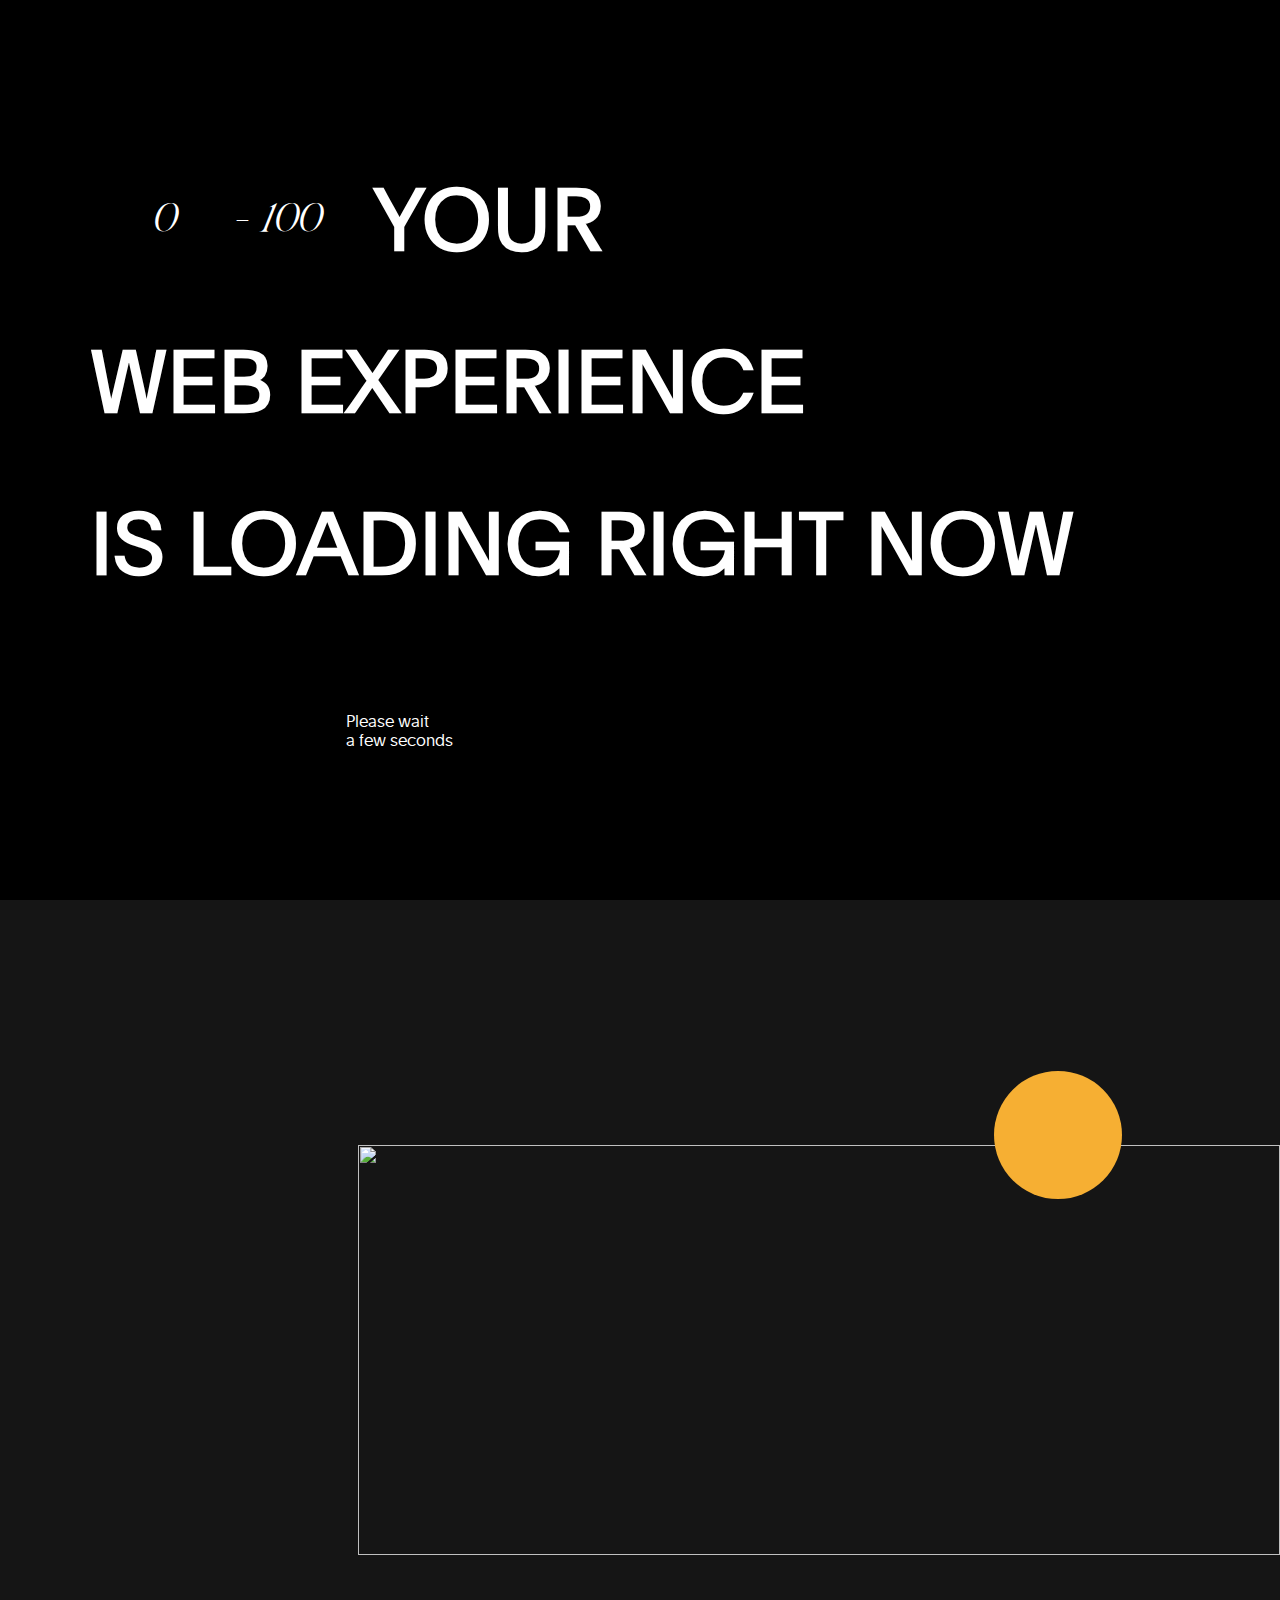
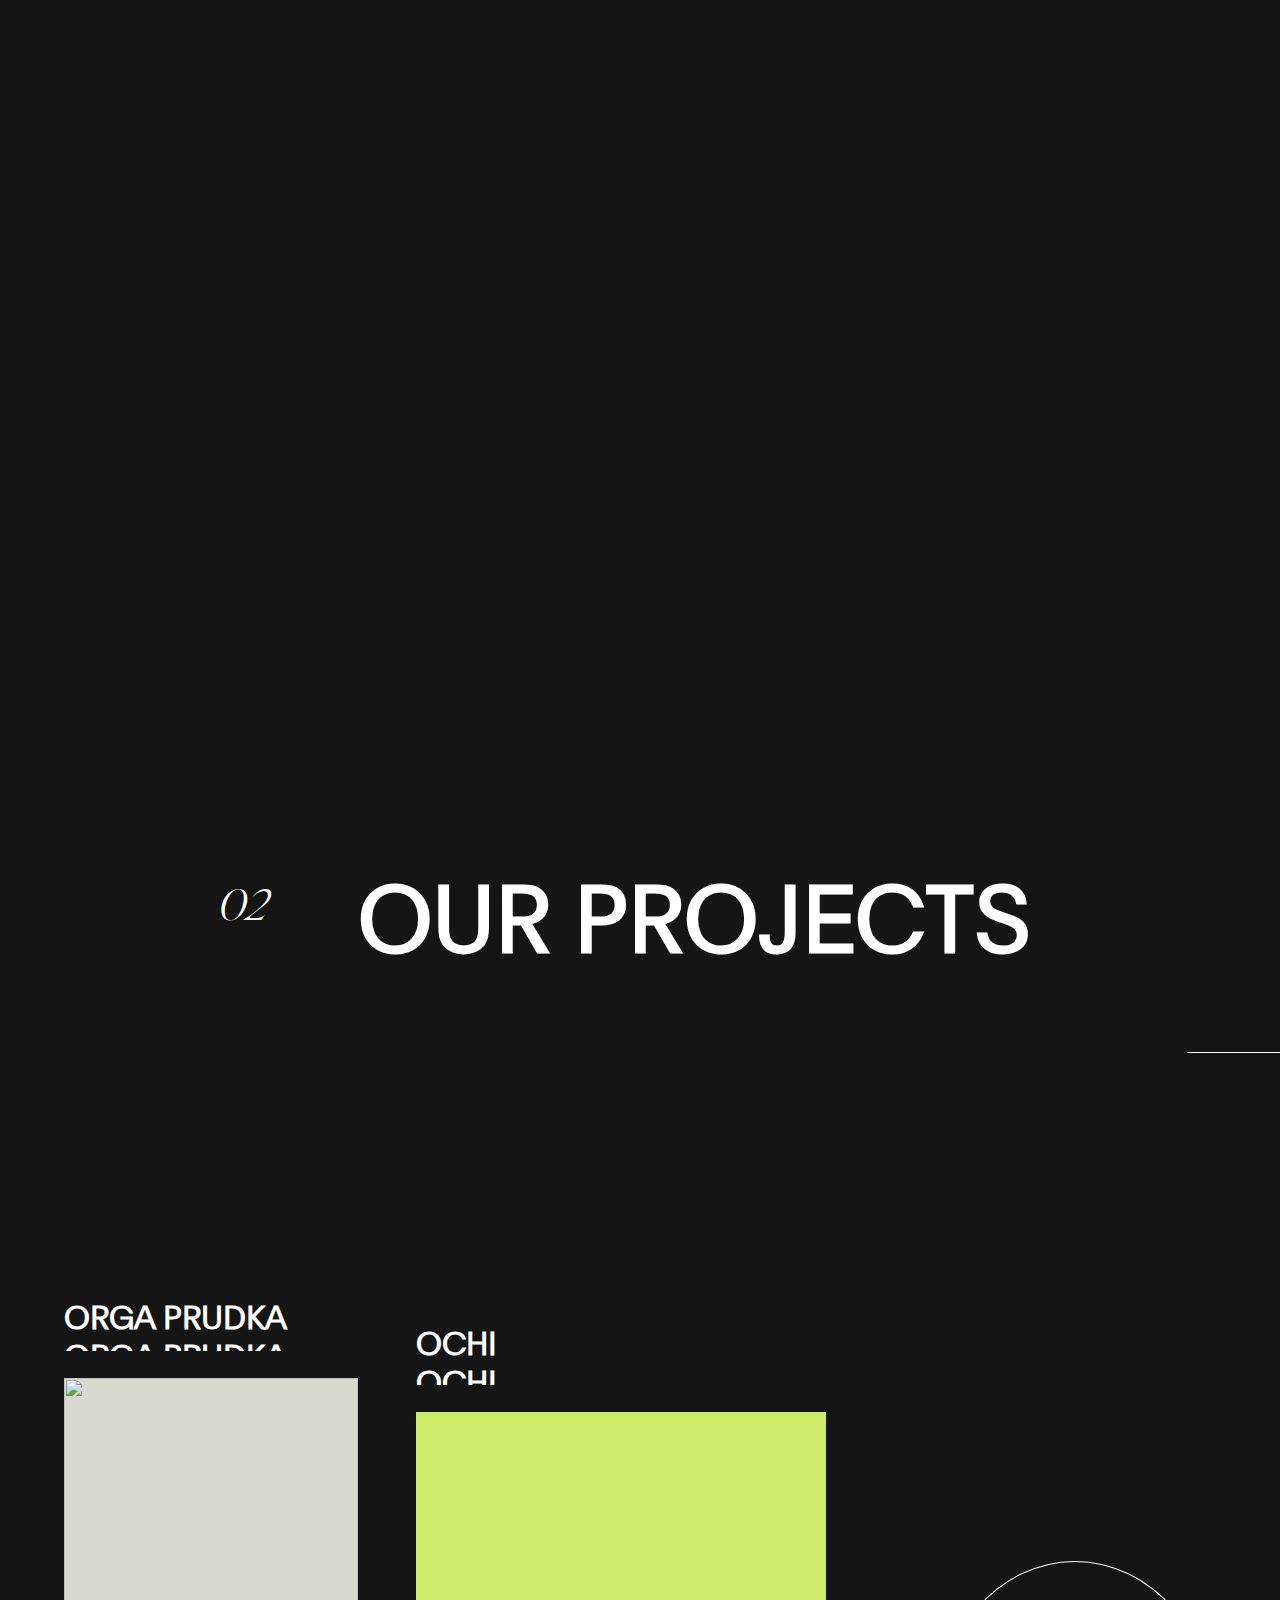
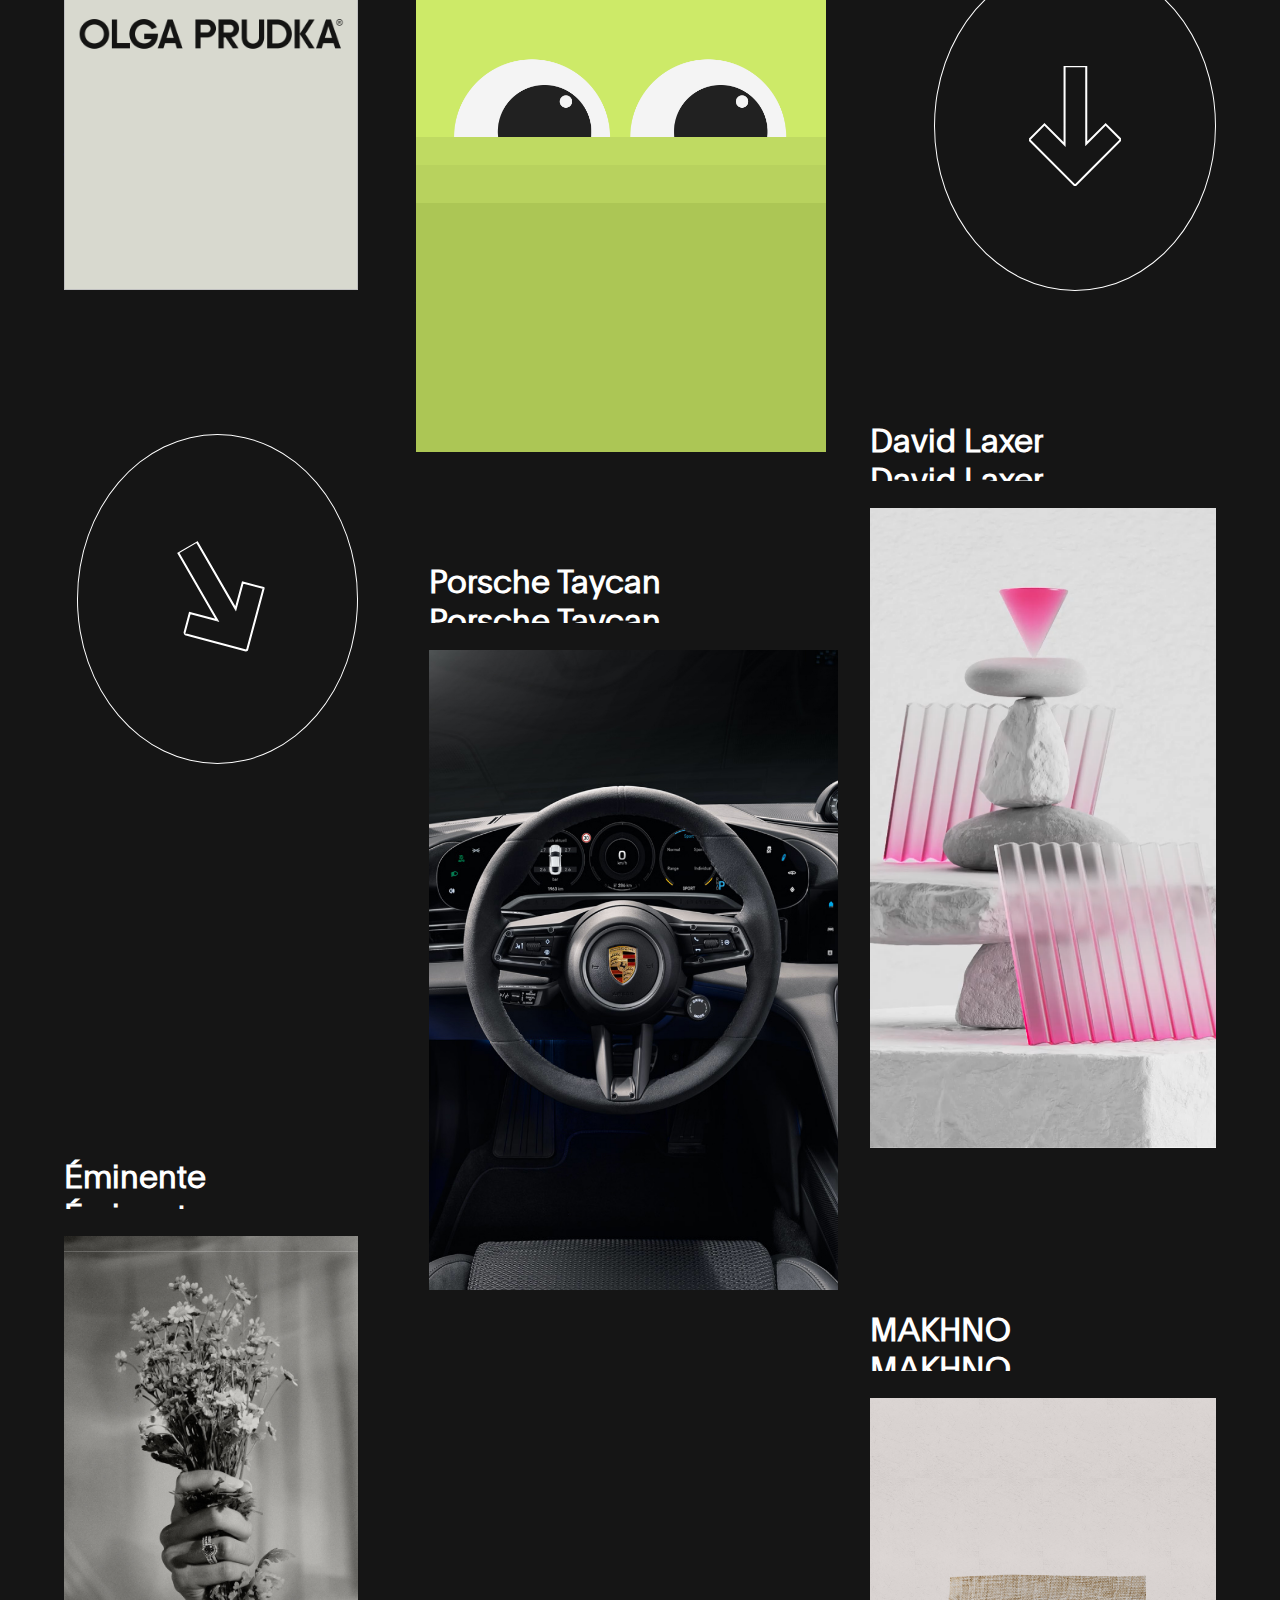
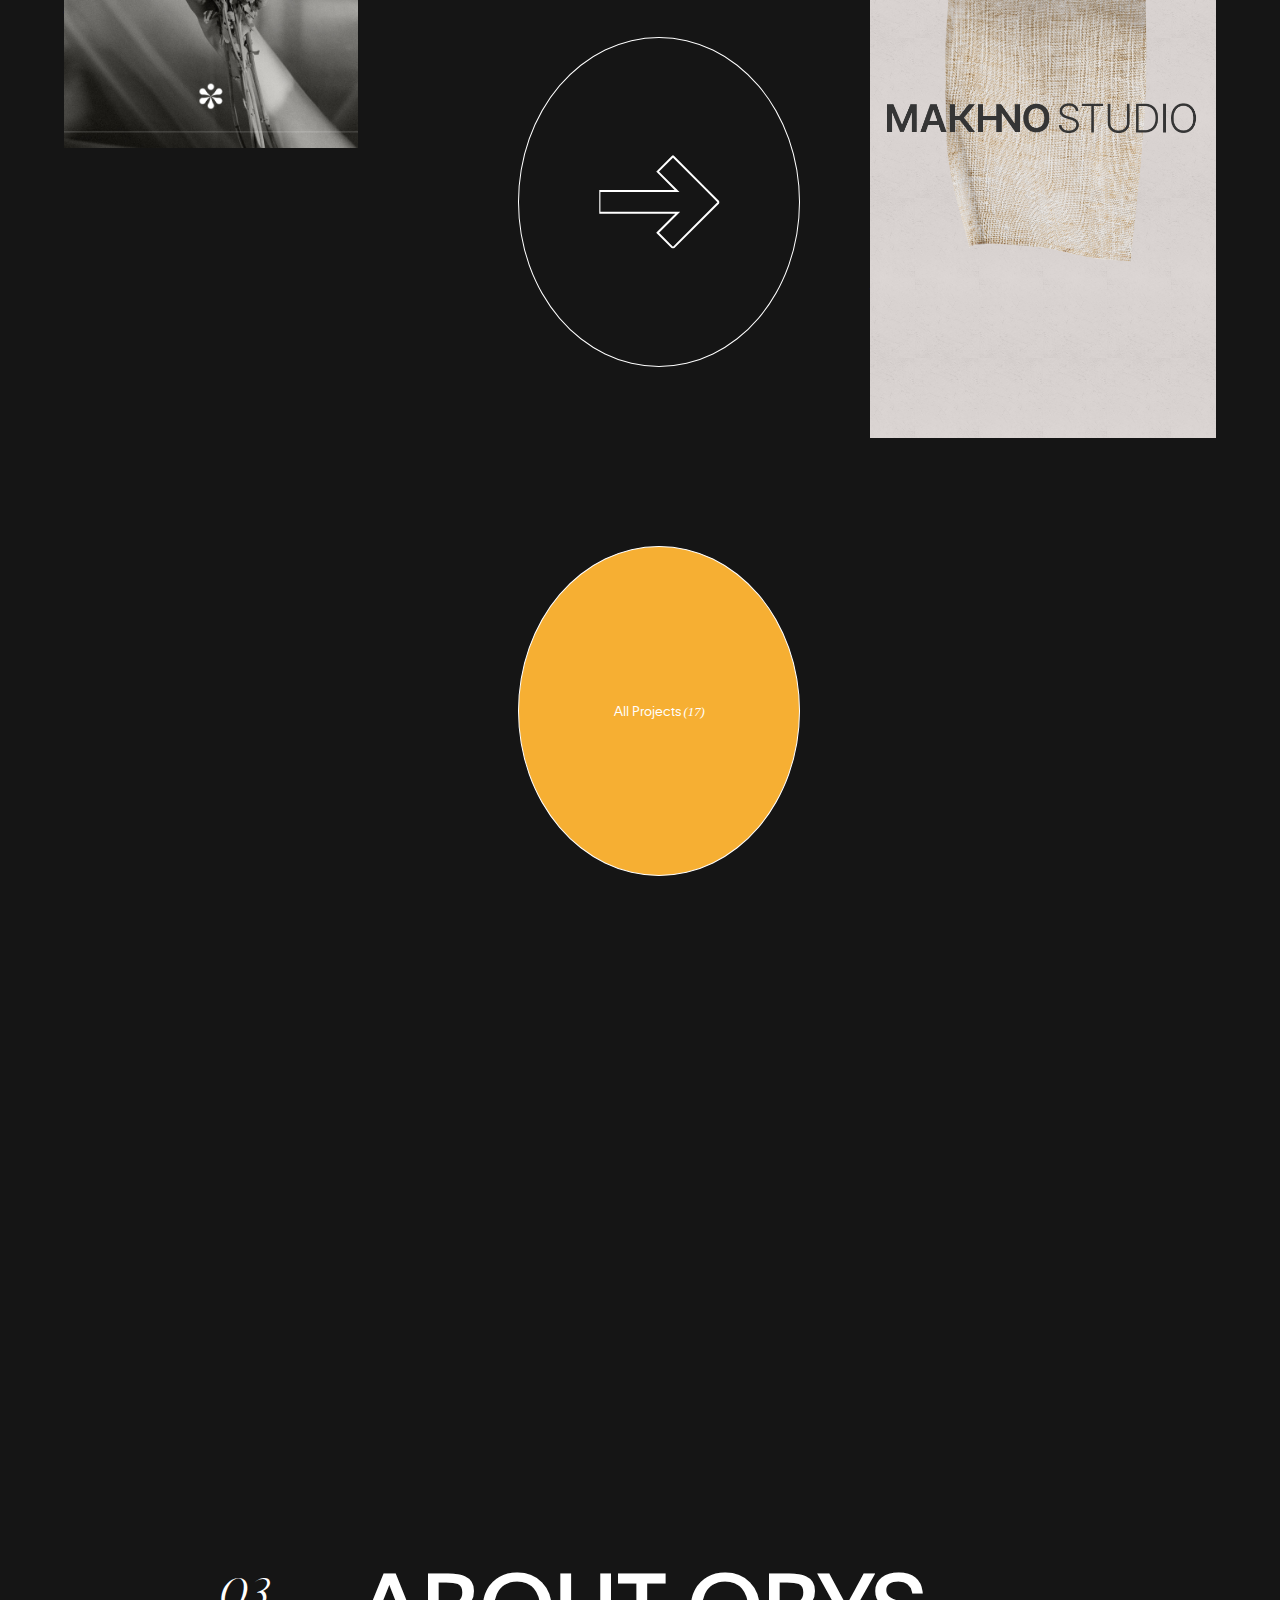
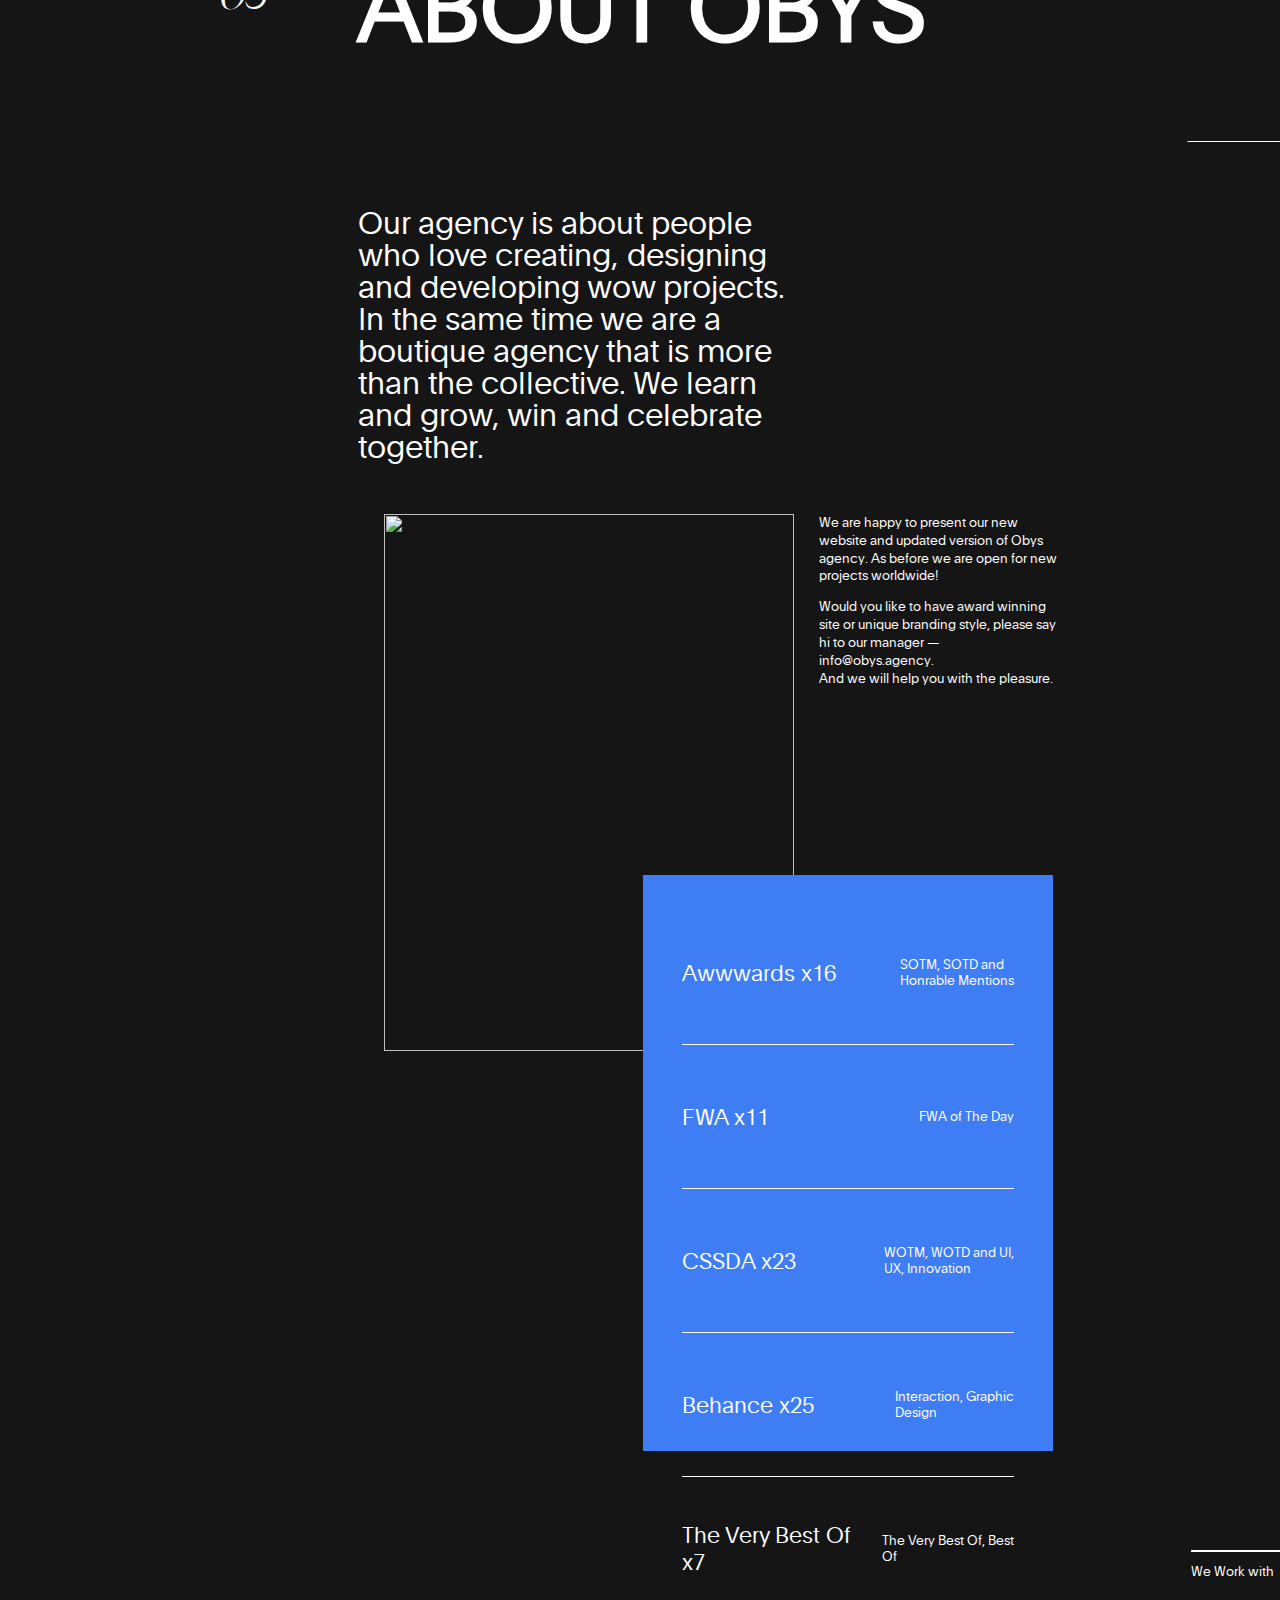
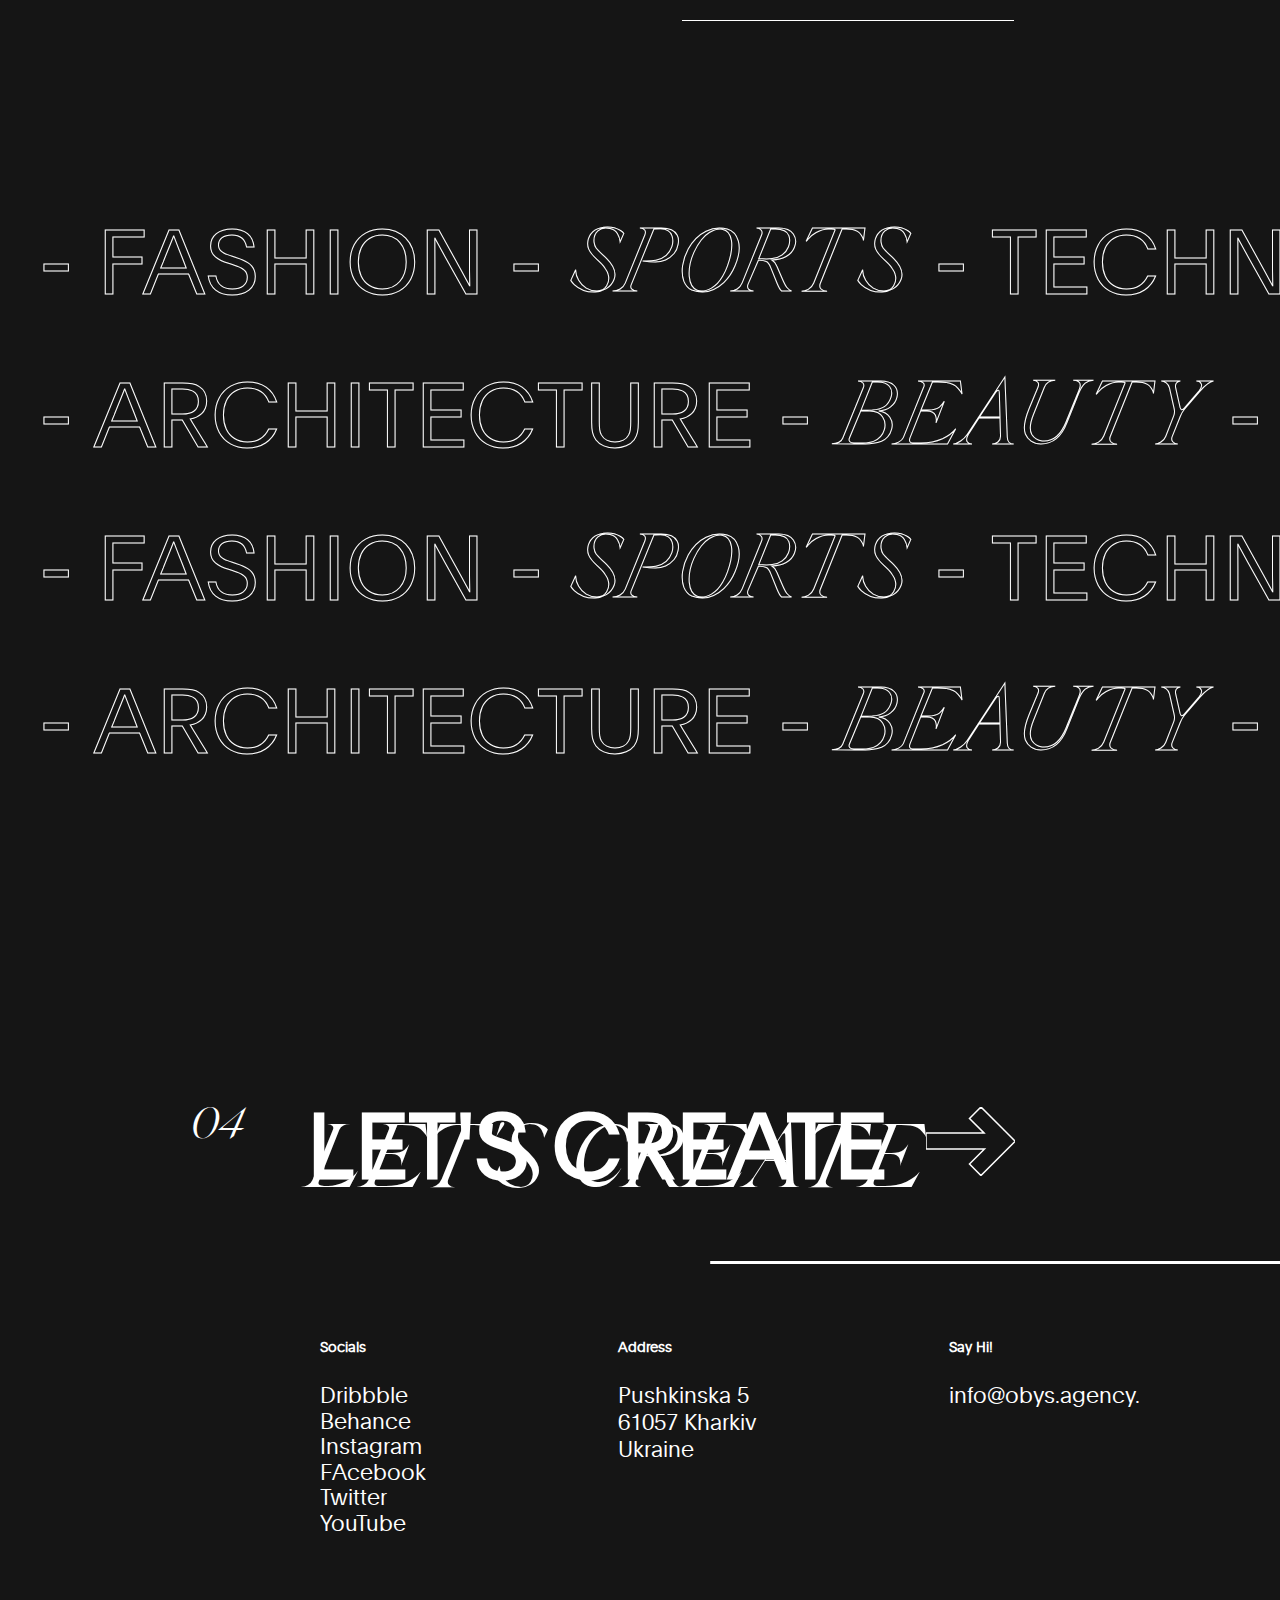
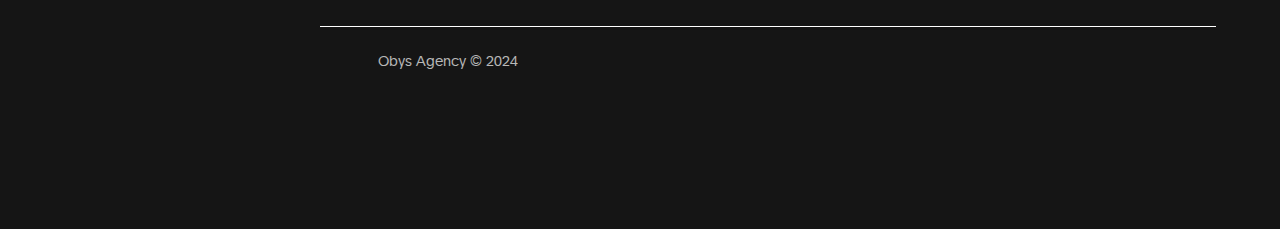
==== commit 0a709f62: "changes" ====
--- a/obys/index.html
+++ b/obys/index.html
@@ -88,7 +88,7 @@
                 </div>
                 <div class="ig">
                
-                <img src="./Olga_Prudka_1.png" alt="">
+                <img src="./img11.png" alt="">
                 <img src="./img-1-2.png" alt="">
             </div>
                
@@ -104,7 +104,7 @@
                
 <div class="ig">
              
-                <img src="./OCHI.png" alt="">
+                <img src="./img10.png" alt="">
                 <img src="./img-2-2.png" alt="">
             </div>
                 <div class="text-btn">
@@ -133,7 +133,7 @@
                     <h4 id="bottom3">Porsche Taycan</h4>
                 </div>
                 <div class="ig">
-                <img src="./porsche.jpg" alt="">
+                <img src="./img12.jpg" alt="">
                 <img src="./img-3-2.jpg" alt="">
             </div>
                 <div class="text-btn">
@@ -146,7 +146,7 @@
                     <h4 id="bottom4">David Laxer</h4>
                 </div>
                 <div class="ig">
-                <img src="./Laxer_1-2.png" alt="">
+                <img src="./img7.png" alt="">
                 <img src="./img-4-2.png" alt="">
             </div>
                 <div class="text-btn">
@@ -161,9 +161,9 @@
                         <h4 id="bottom5">Éminente</h4>
                     </div>
                     <div class="ig">
-                        <img src="./Éminente_First.png" alt="">
+                        <img src="./img-6.png" alt="">
                  
-                    <img src="./Éminente-_img1-x2.png" alt="">
+                    <img src="./img-5.png" alt="">
                 </div>
                     <div class="text-btn">
                         <p>Logo design,Website<br>design,Development</p> <h5>2023</h5>
@@ -182,8 +182,9 @@
                         <h4 id="bottom6">MAKHNO</h4>
                     </div>
                     <div class="ig">
-                        <img src="./Makhno_First.png" alt="">
-                        <img src="./makhno-_img1-x2.png" alt="">
+                        <img src="./img10.png" alt="">
+                        <img src="./img-8.png " alt="">
+                      
                 </div>
                     <div class="text-btn">
                         <p>Website design, Development</p> <h5>2022</h5>
